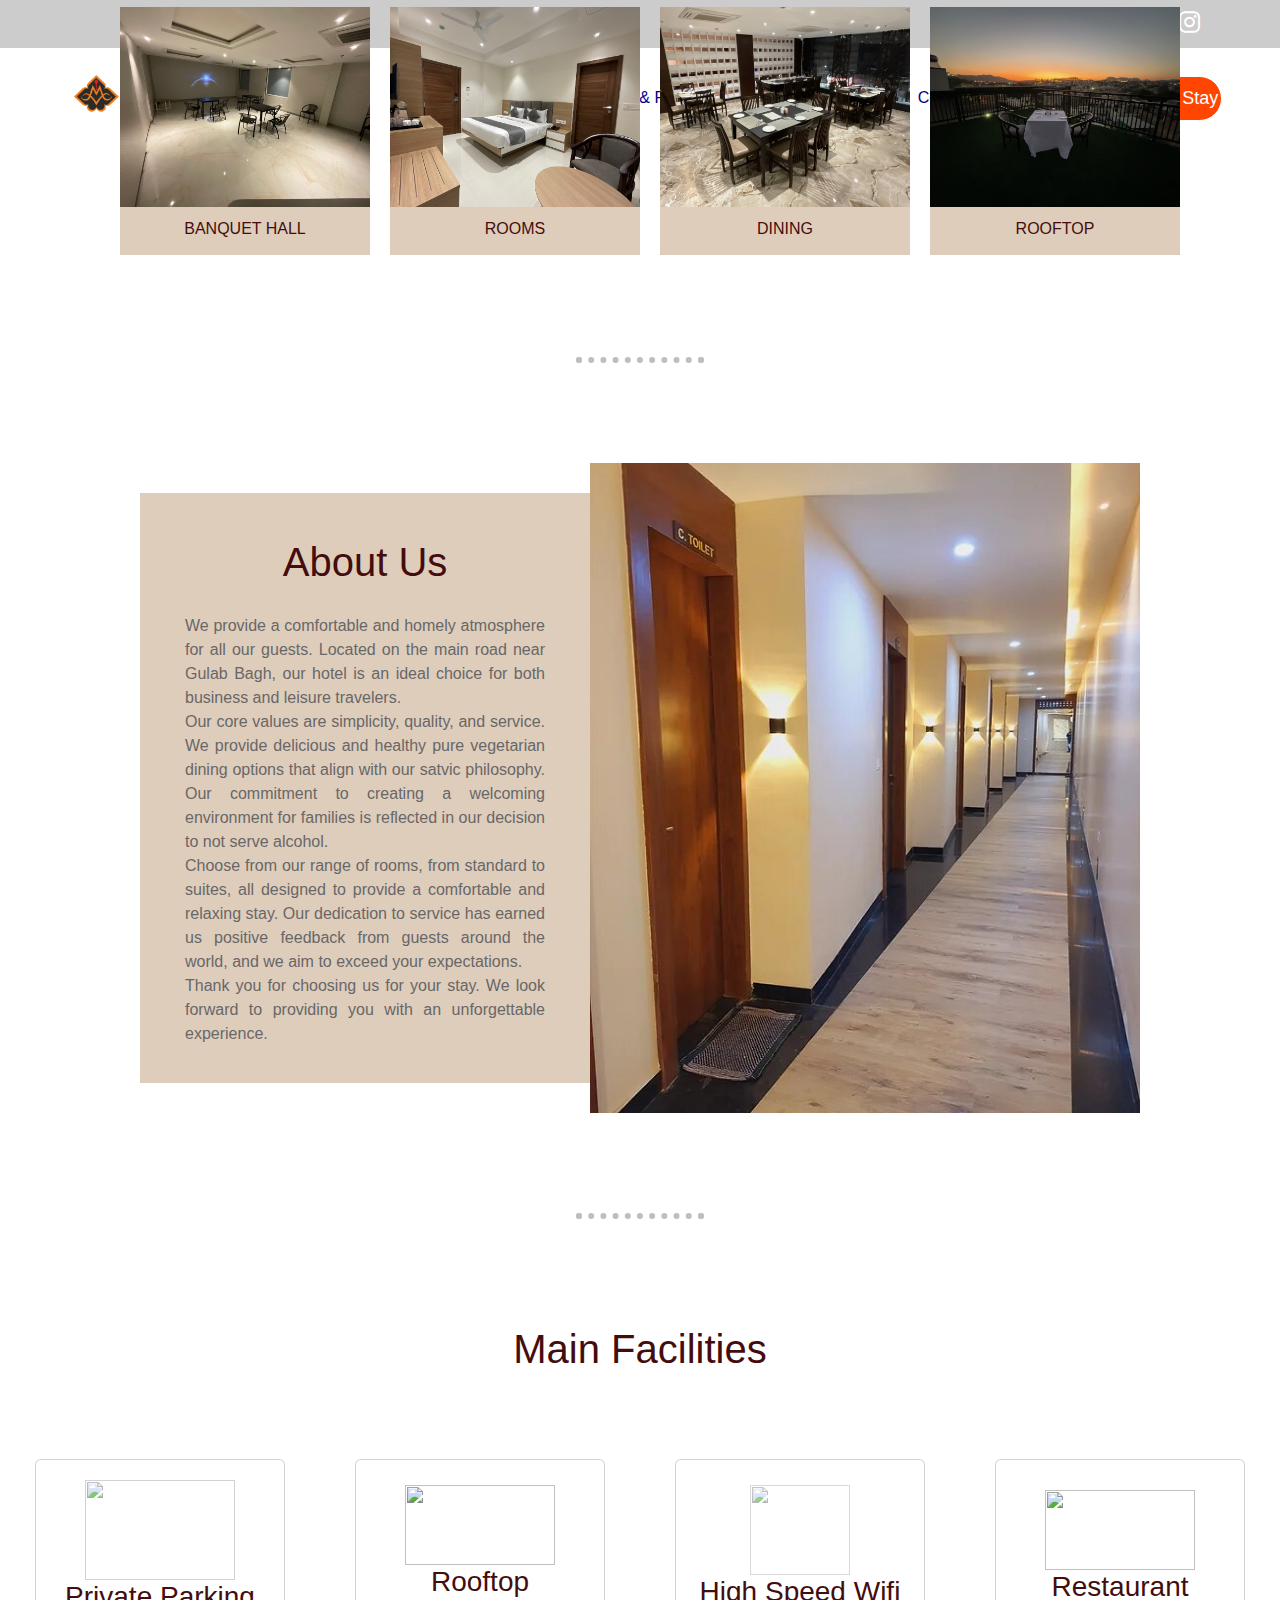
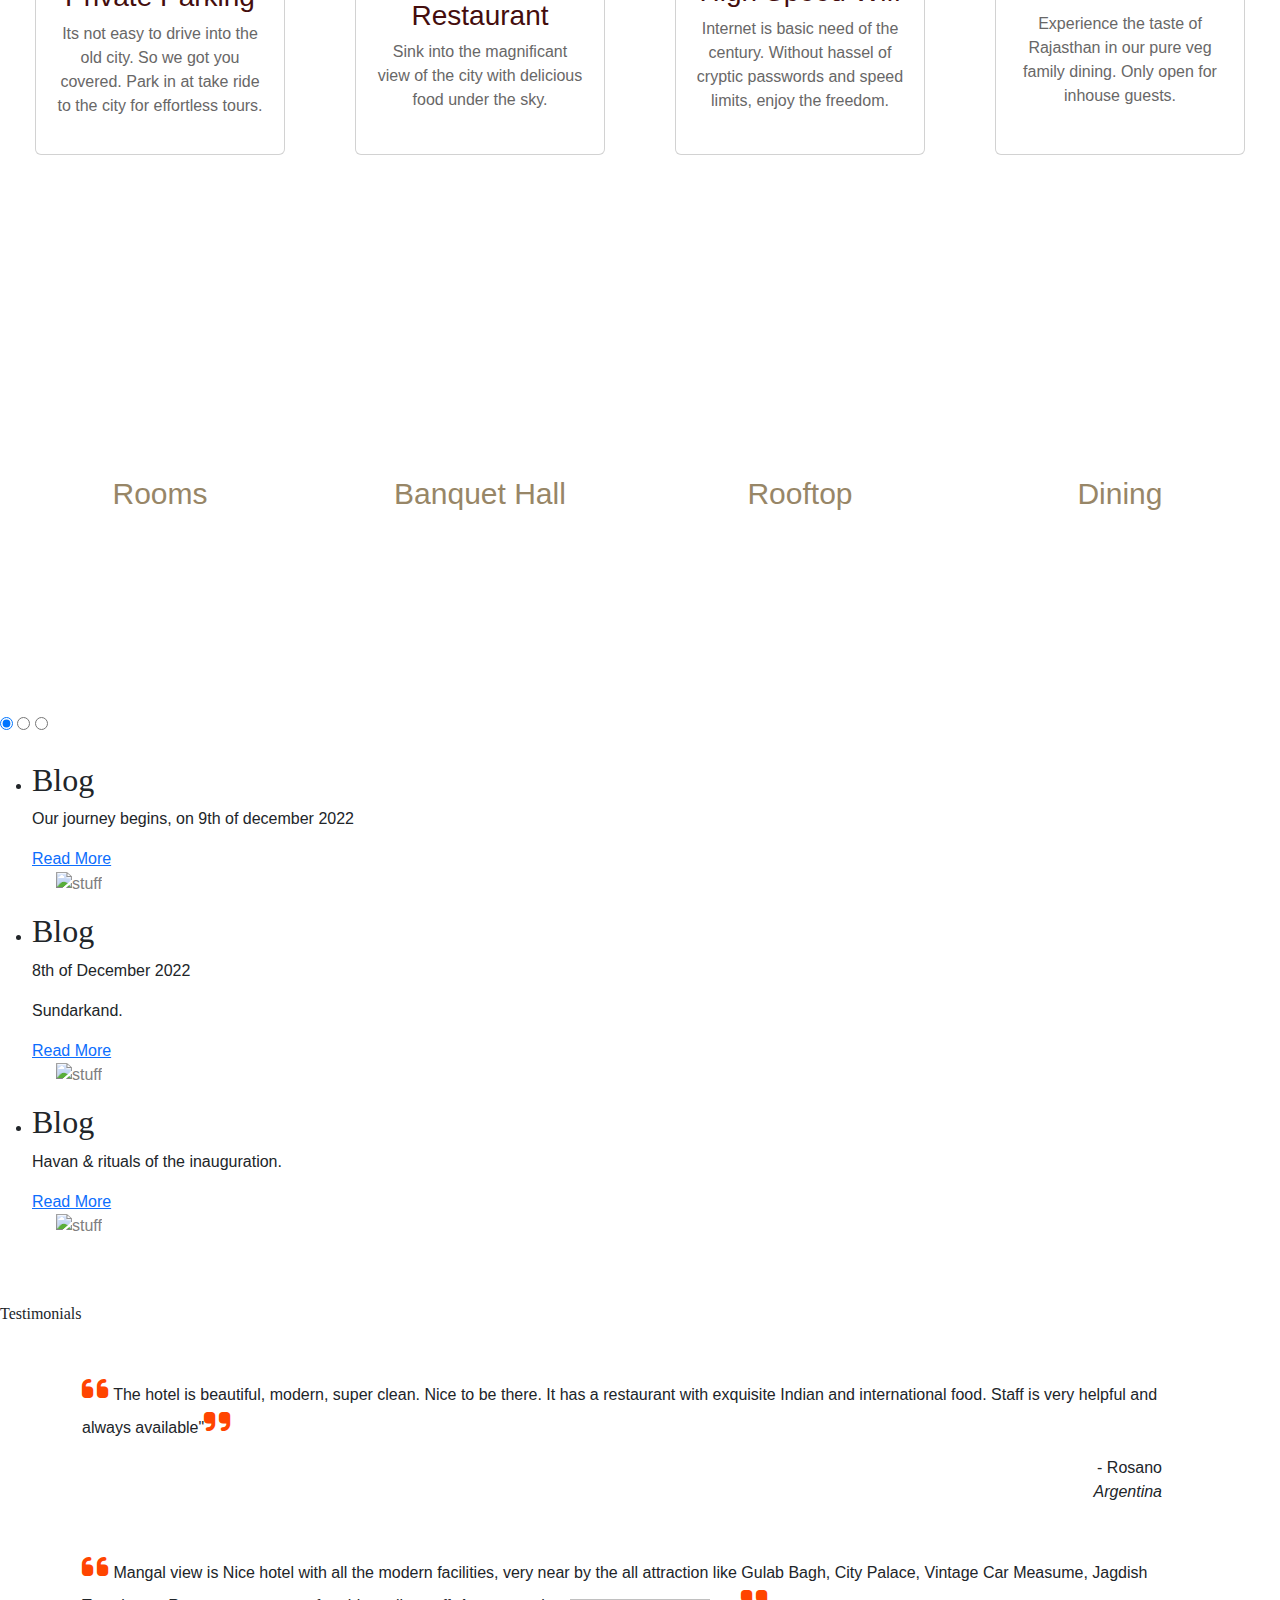
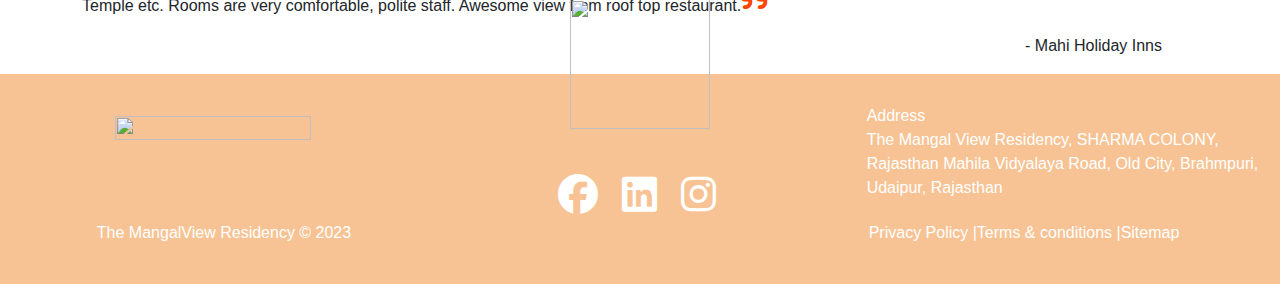
==== index.html @ 63bad325 "Update index.html" ====
<!DOCTYPE html>
<html lang="en">
<head>
    <meta charset="UTF-8">
    <meta http-equiv="X-UA-Compatible" content="IE=edge">
    <meta name="viewport" content="width=device-width, initial-scale=1.0">
    <title>Document</title>


 <!-- Favicons -->
  <link href="assets/img/favicon.png" rel="icon">
  <link href="assets/img/apple-touch-icon.png" rel="apple-touch-icon">

  <!-- Google Fonts -->
  <link href="https://fonts.googleapis.com/css?family=Poppins:300,300i,400,400i,600,600i,700,700i|Satisfy|Comic+Neue:300,300i,400,400i,700,700i" rel="stylesheet">

    <!-- jquery cdn link -->
    <script src="https://ajax.googleapis.com/ajax/libs/jquery/3.6.3/jquery.min.js"></script>
    <!-- css links -->
    <link rel="stylesheet" href="static/css/style.css">
    
    <!-- icons cdn link -->
    <link rel="stylesheet" href="https://cdnjs.cloudflare.com/ajax/libs/font-awesome/6.3.0/css/all.min.css">
    <!-- javascript link -->
    <script src="./JavaScript/Manglaview.js"></script>
    <!-- Script for button click -->
    <script>
        function redirectToUrl() {
          window.location.href = "https://book.themangalview.com/booking/book-rooms-themangalviewresidency";
        }
    </script>
    <!-- bootstrap cdn link -->
    <link rel="stylesheet" href="https://cdn.jsdelivr.net/npm/bootstrap@5.3.0-alpha1/dist/css/bootstrap.min.css">
    <link rel="stylesheet" href="https://cdn.jsdelivr.net/npm/bootstrap@5.3.0-alpha1/dist/js/bootstrap.bundle.min.js">

</head>
<body>
<div class="hero">
  <div class="videocontainer">
     <video autoplay loop muted>
         <source src="timelaps video fast version-compressed.mp4" class="back-video" type="video/mp4"/>
     </video>
  </div>

  <nav class="first-nav">
    <ul>
       <li class="social-icons">
        
        <a href="#"><i class="fab fa-facebook"></i></a>
        <a href="#"><i class="fab fa-linkedin"></i></a>
        <a href="#"><i class="fab fa-twitter"></i></a>
        <a href="#"><i class="fab fa-instagram"></i></a>
      </li>
    </ul>
  </nav>
<!-- main navigation bar start  -->

<nav class="Main_navbar">
  <div class="logo">
    <a href="#"><img src="static/images/logo image(1).png" alt="Logo"></a>
  </div>

  <div class="pages">
  <ul class="navigation">
    <li><a href="#">Home</a></li>
    <li><a href="templates/ourstory.html">Our Story</a></li>
    <li><a href="templates/facilities1.html">Rooms & Facilities </a></li>
    <li><a href="templates/restaurant.html">Dining</a></li>
    <li><a href="templates/events1.html">Gallery</a></li>
    <li><a href="templates/contact1.html">Contact Us</a></li>
    <li class="last-butn"><a href="#"><button class="book-butn1" onclick="redirectToUrl()">Book Your Stay</button></a></li>
  </ul>
  </div>
</nav>
</div>
<!-- hero section close -->
    
<!-- cards section start -->
    <div class="main_div">
<!-- cards section start -->
<div class="card_section_on_video">
  <!-- first card -->
  <div class="all_cards_video">
    <div class="card_image_div"> 
      <img src="static/images/banquet-01-min (1).jpeg" alt="">
    </div>
    <div class="card_text_div"> <p>BANQUET HALL</p> </div>
</div>
  <!-- first card -->
  <div class="all_cards_video">
    <div class="card_image_div"> 
      <img src="static/images/DELUXE ROOM TCM-01-min (1).jpeg" alt="">
    </div>
    <div class="card_text_div"><p>ROOMS</p> </div>
</div>
  <!-- first card -->
  <div class="all_cards_video">
    <div class="card_image_div"> 
      <img src="static/images/RESTAURANT 05-min (1).jpeg" alt="">
    </div>
    <div class="card_text_div"> <p>DINING</p> </div>
</div>
  <!-- first card -->
  <div class="all_cards_video">
    <div class="card_image_div"> 
      <img src="static/images/Roof_top_night-001-min.jpeg" alt="">
    </div>
    <div class="card_text_div"> <p>ROOFTOP</p> </div>
</div>

</div>
<!-- card section ends -->
<hr class="main_line">
        
        
<!-- about us section start -->
<div class="about-section">
  <!-- <div class="row">
    <p2>....</p2>
  </div> -->
 
  <div class="leftdiv">
    <h1 class="about-us">About Us</h1>
       <p>
        We provide a comfortable and homely atmosphere for all our guests. Located on the main road near Gulab Bagh, our hotel is an ideal choice for both business and leisure travelers.<br>Our core values are simplicity, quality, and service. We provide delicious and healthy pure vegetarian dining options that align with our satvic philosophy. Our commitment to creating a welcoming environment for families is reflected in our decision to not serve alcohol. <br>

        Choose from our range of rooms, from standard to suites, all designed to provide a comfortable and relaxing stay. Our dedication to service has earned us positive feedback from guests around the world, and we aim to exceed your expectations.

        <br> Thank you for choosing us for your stay. We look forward to providing you with an unforgettable experience.
       </p>
  </div>
  <!-- right div -->
      <div class="rightdiv">
          <img src="static/images/about_image.jpg" alt="">
      </div>
   </div>
<!-- about us section end -->

<!-- Facilities heading  start -->
  <div class="mysecion02">
    <hr class="facilities_hrline">
 <p class="myfiest">Main Facilities </p>
  
<!-- facilities top text card section -->
<div class="facility_text_section">
    <div class="card">
    <img src="static/images/car parking.png" alt=""id="imficon01">
    <h3 class="title">Private Parking</h3>
    <p class="description">Its not easy to drive into the old city. So we got you covered. 
                           Park in at take ride to the city for effortless tours.</p>
   </div> 
  <!--  -->
    <div class="card">
    <img src="static/images/coctail glass.png" alt="" id="imficon02">
    <h3 class="title">Rooftop Restaurant</h3>
    <p class="description">Sink into the magnificant view of the city with delicious food under the sky.</p>
  </div> 
  <!--  -->
    <div class="card">
    <img src="static/images/mobilewifi-mangalview.webp" alt=""id="imficon03"> 
    <h3 class="title">High Speed Wifi   </h3>
    <p class="description">Internet is basic need of the century. Without hassel 
                           of cryptic passwords and speed limits, enjoy the freedom.</p>
  </div>
  <!--  -->
    <div class="card">
    <img src="static/images/coctail glass.png" alt="" id="imficon02">
    <h3 class="title">Restaurant</h3>
    <p class="description">Experience the taste of Rajasthan in our pure veg family dining. 
                           Only open for inhouse guests.</p>
  </div> 
  <!--  -->
  </div>


  <!-- facilities images card start  -->
  <div class="cards-section02">
   <div class="pics-div">
    <img src="static/images/Rooms images/DELUXE ROOM TCM-01.jpeg" alt="" class="pic">
    <img src="static/images/Rooms images/DELUXE ROOM 00-02.jpeg" alt="" class="pic">
    <img src="static/images/Rooms images/DELUXE ROOM 003.jpeg" alt="" class="pic">
    <img src="static/images/Rooms images/DELUXE ROOM FULL-004.jpeg" alt="" class="pic">
    <img src="static/images/Rooms images/VIEW FROM DELUXE ROOM-05.jpeg" alt="" class="pic">
    <div class="textdiv">
      <p>Rooms</p>
    </div>
    </div> 
  
 
  <!--  -->
  <div class="pics-div">
    <img src="static/images/Banquet hall/banquet-01.jpeg" alt="" class="pic">
    <img src="static/images/Banquet hall/banquet-02.jpeg" alt="" class="pic">
    <img src="static/images/Banquet hall/banquet-03.jpeg" alt="" class="pic">
    <img src="static/images/Banquet hall/banquet-04.jpeg" alt="" class="pic">
    <img src="static/images/Banquet hall/banquet-05.jpeg" alt="" class="pic">
   <div class="textdiv">
      <p>Banquet Hall</p>
    </div>
  </div> 

   <div class="pics-div">
    <img src="static/images/Rooftop images/Roof_top_night-001.jpeg" alt="" class="pic">
    <img src="static/images/Rooftop images/IMG-0767-002.jpg" alt="" class="pic">
    <img src="static/images/Rooftop images/ROOF TOP RESTAURANT -003.jpeg" alt="" class="pic">
    <img src="static/images/Rooftop images/view from Roof Top-004.jpeg" alt="" class="pic">
    <img src="static/images/Rooftop images/IMG_1805-005.jpeg" alt="" class="pic">
   <div class="textdiv">
      <p>Rooftop</p>
    </div>
  </div> 

  <div class="pics-div">
    <img src="static/images/Dining/RESTAURANT 004.jpeg" alt="" class="pic">
    <img src="static/images/Dining/IMG_9873-002.JPG" alt="" class="pic">
    <img src="static/images/Dining/IN HOUSE DINING-003.jpeg" alt="" class="pic">
    <img src="static/images/Dining/RESTAURANT 05.jpeg" alt="" class="pic">
    <img src="static/images/Dining/IMG_9869-001.JPG" alt="" class="pic">
   <div class="textdiv">
      <p>Dining</p>
    </div>
  </div> 

</div>
  </div>
<!-- card section end -->
  </div>
    
    
<!-- testimonial section starts -->
    <div class="testimonial_slider_section_row ">
  <div class="leftdiv_testimonial_section">
     
     <div class="slider">
<input type="radio" name="toggle" id="btn-1" checked>
<input type="radio" name="toggle" id="btn-2">
<input type="radio" name="toggle" id="btn-3">

<div class="slider-controls">
<label for="btn-1"></label>
<label for="btn-2"></label>
<label for="btn-3"></label>
</div>

<ul class="slides">
<li class="slide">
<div class="slide-content">
  <h2 class="slide-title" style="font-family: Dancing Script;">Blog</h2>
  <p class="slide-text">Our journey begins, on 9th of december 2022</p>
  <a href="#" class="slide-link">Read More</a>
</div>
<p class="slide-image  mx-4">
  <img class="" src="static/images/inogration-1.JPG" alt="stuff" width="320" height="240">
</p>
</li>
<li class="slide">
<div class="slide-content">
  <h2 class="slide-title" style="font-family: Dancing Script;">Blog</h2>
  <p class="slide-text">8th of December 2022</p> <p class="blog_title"> Sundarkand.</p>
  <a href="#" class="slide-link">Read More</a>
</div>
<p class="slide-image mx-4">
  <img src="static/images/inogration-2.JPG" alt="stuff" width="320" height="240">
</p>
</li>
<li class="slide">
<div class="slide-content">
  <h2 class="slide-title" style="font-family: Dancing Script;">Blog</h2>
  <p class="slide-text">Havan & rituals of the inauguration.</p>
  <a href="#" class="slide-link">Read More</a>
</div>
<p class="slide-image mx-4">
  <img src="static/images/inogration-3.JPG" alt="stuff" width="320" height="240">
</p>
</li>
</ul>
</div> 
</div>
      
<!-- this is the right section -->

  

  <div class="rightdiv_tes_sec overflow-auto ">
      <div class="testimonials mt-5" style="font-family: Dancing Script;">
          Testimonials
      </div>
        <!-- Review 1 -->
    <!-- <img class="rounded-circle mx-auto d-block mt-5"  src="static/images/birthday.JPG"  alt="" style="width:100px"> -->
     <div class="paragraph ">
    <p class="container  mt-5  " ><i class="fa fa-quote-left" style="font-size:30px;color:orangered"></i>
      The hotel is beautiful, modern, super clean. Nice to be there. It has a restaurant with exquisite Indian and international food. Staff is very helpful and always available"<i class="fa fa-quote-right" style="font-size:30px;color:orangered"></i>
      <div class="text-end container mt-1 px-5">
        <p >- Rosano
        <br> <i>Argentina</i></p>
      </div>
     
  </div>
    <!--Review 2  -->
  <div class="paragraph ">
    <p class="container  mt-5  " ><i class="fa fa-quote-left" style="font-size:30px;color:orangered"></i>
      Mangal view is Nice hotel with all the modern facilities, very near by the all attraction like Gulab Bagh, City Palace, Vintage Car Measume, Jagdish Temple etc. Rooms are very comfortable, polite staff. Awesome view from roof top restaurant.<i class="fa fa-quote-right" style="font-size:30px;color:orangered"></i>
      <div class="text-end container mt-1 px-5">
        <p >- Mahi Holiday Inns</p>
      </div>
     
  </div>

  
    
  </div>
  </div>
     
<!-- testimonial section ends -->

<!-- =====footer section start======== -->
<div class="footer_section">
   <div class="firstrow_footer">
   <div class="logo-sec-footer">
    <img src="static/images/mangalViewLogo-transparent.png" alt="">
  </div>
<!--  -->
<div class="footer_center_div1">
  <div class="center_logo_div1"> 
    <img src="static/images/logo-crop-image.png" alt="">
  </div>

  <div class="footer_icons_div1">
    <ul class="footer_icon_ul1">
      <li class="footer_icon_list1">  
       <a href="#"><i class="fab fa-facebook" id="footer_icons"></i></a>
       <a href="#"><i class="fab fa-linkedin"id="footer_icons"></i></a>
       <a href="#"><i class="fab fa-instagram"id="footer_icons"></i></a>
     </li>
   </ul>
</div>
</div>

  <div class="blog_sec">
   <p1>Address </p1> 
   <p> The Mangal View Residency, SHARMA COLONY, Rajasthan Mahila Vidyalaya Road, Old City,
      Brahmpuri, Udaipur, Rajasthan</p>
  </div>
</div>
<!-- second row start -->
<div class="secondrow_footer">
  <div class="copyright_div">
    <p>The MangalView Residency © 2023 </p>
  </div>
  <div class="right_side_div">
   <p>Privacy Policy |</p>
   <p>Terms & conditions |</p>
   <p>Sitemap</p>   
</div>
</div>
</div> 

</body>
</html>
---- static/css/style.css ----
*{
	margin:0;
	padding:0;
	box-sizing: border-box;
}
.first-nav {
    opacity: 1;
    display: flex;
    justify-content: end;
    background-color: rgba(0, 0, 0, 0.2);
    padding: 10px;
    position: absolute;
    width: 100%;
    top: 0;
   
  }
  
  nav ul {
    list-style: none;
    margin: 0;
    padding: 0;
    right: 0;
    top: 0;
  }
  

  nav ul li:last-child {
    margin-right: 0;
    margin-right: 70px;
    top: 0;
  }
  
  nav ul li a {
    color: #fff;
    text-decoration: none;
    font-weight: bold;
    font-size: 18px;
  }
  
  .social-icons {
    display: flex;
    
  }
  
  .social-icons a {
    margin-left: 20px;
  }
  
  .social-icons a i {
    color: #fff;
    font-size: 24px;
  }

  @media only screen and (max-width: 700px) {
  
    .first-nav {
      opacity: 1;
      display: flex;
      justify-content: end;
      width: 100%;
    }
    .social-icons {
      display: flex;
      justify-content: end;
      width: 100%;
      
    }
  }


  /* main navigation bar start */
  
  .Main_navbar {
    position: absolute;
    width: 100%;
    top: 48px;
    height: 100px;
    display: flex;
    justify-content: space-between;
    justify-content: center;
    align-items: center;
    padding: 10px;
    background-color:white;
  }
  .logo{   
    display: flex;
    justify-content: center;
    left: 0;
     top: 0;
     height: 100px;
    width: 30%;
    align-items: center;


  }
  
  .logo a img {
    text-align: center;
    vertical-align: center;

    width: 250px;
    height: 55px;
  }
  .pages{
    width: 70%;
    text-align: center;
  }
  
  .navigation {
    list-style: none;
    margin: 0;
    padding: 0;
   align-items: center;
    display: flex;
    justify-content: start;
  }
  
  .navigation li {
    margin-right: 20px;
  }
  
  .navigation li:last-child {
    margin-right: 0;
  }
  
  .navigation li a {
    color:darkblue;
    text-decoration: none;
    font-size: 16px;
    font-weight: 500;
    padding-left: 15px;
    font-family: 'Segoe UI', Tahoma, Geneva, Verdana, sans-serif;
  }
  .last-butn{
    padding-left: 60px;
  }
  .navigation li a:hover {
  color: orangered;
  }
  .book-butn1{
    background-color: orangered;
    color: white;
    width: 130px;
    height: 45px;
    font-size: 18px;
    border: solid white 1px;
    border-radius: 25px;
  }

  @media only screen and (max-width: 700px) {
    .Main_navbar {
      width: 100%;
      top: 48px;
      height: auto;
      display: block;
      align-items: center;
  
      background-color: rgba(231, 228, 228, 0.2);
     
    }
    .pages{
      width: 100%;
      
      text-align: center;
      display: block;
    }
     
  .navigation {
    list-style: none;
    margin-top: -100px;
   align-items: center;
    display: block;
    justify-content: center;
     }
  .logo{   
    display: block;
    justify-content: start;
    height: 100px;
    width: 20%;
  }
   
  .logo a img {
    width: 150px;
    height: 35px;
  }

  }

/* main video section div start */
.videocontainer{
  width: 100%;
  height: 100%;
  top: 0;

}

  .back-video{
    z-index: -1;
    position: absolute;
    height: 100%;
    width: 100%;
    top: 0;
   
  }
  video{
    height: 100%;
    width: 100%;
  }
  
 

  @media(min-aspect-ratio: 16/9){
     .back-video{
      width: 100%;
      height: auto;
     }
  }
  @media(max-aspect-ratio: 16/9){
    .back-video{
     width: auto;
     height: 100%;
    }
  }
/* ------------------------------------------- */
  /* card section start */
 .card_section_on_video{
display: flex;
justify-content: center;
height: 250px;
width: 100%;
position: relative;
z-index: +2px;
margin-top: -150px;
/* background-color: #f5ce95; */

 }
 .all_cards_video{
  height: 250px;
  width: 250px;
  margin-left: 20px;
  /* background-color: rgb(158, 184, 108); */
  /* border: solid black 1px; */
 }
 .card_image_div{
  height: 200px;
  width: 100%;
  /* background-color: yellow; */
 }
 .card_image_div {
  /* padding: 50px; */
  /* background-color: green; */
  transition: transform .2s;
  width: 250px;
  height: 200px;
  margin: 0 auto;
}

.card_image_div:hover {
  -ms-transform: scale(1.5); /* IE 9 */
  -webkit-transform: scale(1.5); /* Safari 3-8 */
  transform: scale(1.5); 
}

 .card_text_div{
  height: 48px;
  width: 100%;
  box-sizing: border-box;
  /* background-color: rgb(247, 165, 118); */
  background-color: rgb(223, 205, 188);
 }
 .card_text_div p{
   text-align: center;
   padding: 10px;
   box-sizing: border-box;
   color: rgb(68, 13, 13);
 }
 .card_image_div img{
  width: 100%;
  height: 100%;
 }


 @media only screen and (max-width: 700px) {
      .card_section_on_video{
        display: flex;
        justify-content: center;
        height: auto;
        width: 100%;
        margin-top: -50px;
           
         }
         .all_cards_video{
          height: 80px;
          width: 80px;  
          margin-left: 5px;    
         }
         .card_image_div{
          height: 80px;
          width: 79px;
         }
         .card_image_div img{
         width: 100%;
         height: 100%;
        }
        
        .card_text_div{
          height: 35px;
          width: 79px;
          box-sizing: border-box;
          background-color: rgb(223, 205, 188);
          text-align: center;
         
         }
         .card_text_div p{
          padding: 2px;
          font-size: 11px;
        }
        .card_image_div {
          transition: transform .2s;
          width: 79px;
          height: 80px;
          margin: 0 auto;
        }
        
        .card_image_div:hover {
          -ms-transform: scale(1.2); /* IE 9 */
          -webkit-transform: scale(1.2); /* Safari 3-8 */
          transform: scale(1.2); 
        }
    
    
    }


  /* card section ends */
 
   .main_line{
    border: dotted black 6px;
    border-bottom: none;
    width: 10%;
    margin: 100px auto;
   }
 /* About us section start */

 .about-section{
  /* border: solid black 1px; */
  display: flex;
  justify-content: center;
  height: 650px;
  align-items: center;
  flex-wrap: wrap;
}




.leftdiv{
  height: 590px;
  width: 450px;
  /* background-color: rgb(210, 214, 218); */
  background-color: rgb(223, 205, 188);
  text-align: justify;
  z-index: +2;
  margin-left: 0px;
  padding: 45px;
  box-sizing: border-box;
}
.about-us{
  text-align: center;
  font-weight: 300;
  color: rgb(68, 13, 13);
}
.rightdiv{
  height: 650px;
  width: 550px;
  z-index: -1;
 
}
.leftdiv p{
  padding-top: 20px;
  box-sizing: border-box;
  color: rgb(104, 103, 103);
  font-weight: 200;

}
.rightdiv img{
  height: 100%;
  width: 100%;
  
}
@media only screen and (max-width: 700px) {
  .about-section{
    display: block;
    flex-direction: column;
    width: 100%;
    height: auto;
  }
  .leftdiv{
    height: auto;
    width: 100%;
    text-align: center;
  }
  .rightdiv{
    margin-top: 50px;
    box-sizing: border-box;
    height: auto;
    width: 100%;    
  }
}
/* -------------------------------------------- */
/* -------------------------------------------------------------- */
/* facilities text cards start */
.facilities_hrline{
  border: dotted black 6px;
  border-bottom: none;
  width: 10%;
  margin: 100px auto;
 }
.mysecion02{
  /* background-color: rgb(223, 205, 188); */
  min-height: 1100px;
}
.myfiest{
  text-align: center;
  font-size: 40px;
  font-weight: 200;
  color: rgb(68, 13, 13);
  /* background-color: yellow; */
}
.facility_text_section{
  color: gray;
  /* background-color: yellow; */
  margin-top: 80px;
  display: flex;
  justify-content: space-around;
  border: none;
  box-sizing: border-box;
}
.card {
  display: flex;
  flex-direction: column;
  align-items: center;
  justify-content: center;
  /* color: gray; */
 
  font-weight: 200;
  width: 250px;
  height: auto;
  border: none;
  border-radius: 10px;
  padding: 20px;
}
.card p{
  color: rgb(104, 103, 103);
}
.card h3{
  color: rgb(68, 13, 13);
  font-weight: 200;
}

#imficon01{
height: 100px;
opacity: 0.7;
}
img{
  width: 150px;
  height: 80px;
  color: gray;
}

  

#imficon03{

  width: 100px;
  height: 90px;
  opacity: 0.6;
  
}

.description {
  font-size: 1em;
  text-align: center;
}


@media only screen and (max-width: 700px) {
  .facility_text_section{
    display: block;    
    height: auto;

  }
  .card {
    display: block;
    margin-top: 100px;
    margin-left: auto;
    margin-right: auto;
    width: 80%;
  }

}
/*------------------------------------------------------------------------------  */
 /*facilities image card section start */

  .cards-section02{
    display: flex;
    justify-content: space-around;
    width: 100%;
    height: 450px;
    margin: auto;
    
  
  }
  .pics-div {
    width: 23%;
    height: 307px;
    text-align: center;
    margin: auto;
    position: relative;
    box-sizing: border-box;
     
  }
 .pics-div p{
    color: #978667;
  }
  .mysecion02{
    height: auto;
    width: 100%;
    margin-top: 0px;
    padding-top: 0px;
    box-sizing: border-box;
    text-align: center;
    /* background-color: rgb(226, 210, 180); */
    
  }
  .mysecion h2{
    padding-top: 0;
    margin-top: 0px;
  }
 
  
  @keyframes display {
    0% {
      transform: translateZ(200px);
      opacity: 0;
    }
    10% {
      transform: translateZ(0);
      opacity: 1;
    }
    20% {
      transform: translateZ(0);
      opacity: 1;
    }
    30% {
      transform: translateZ(-200px);
      opacity: 0;
    }
    100% {
      transform: translateZ(-200px);
      opacity: 0;
    }
  }
  .pics-div img {
    position: absolute;
    top: 0;
    right: 0;
    opacity: 0;
    animation: display 10s infinite;
    height: 225px;
    width: 100%;
  }
  
  img:nth-child(2) {
    animation-delay: 2s;
  }
  img:nth-child(3) {
    animation-delay: 4s;
  }
  img:nth-child(4) {
    animation-delay: 6s;
  }
  img:nth-child(5) {
    animation-delay: 8s;
  }
  .textdiv{
   width: 100%;
   height: 80px;
   background-color: white;
   margin-top: 225px;
   text-align: center;
   font-weight: 200;
   font-size: 30px;
   box-sizing: border-box;
   padding-top: 20px;
   position: relative;
  }

  @media only screen and (max-width: 700px) {

    .cards-section02{
       display: block;
      width: 90%;
      height: auto;
      margin: auto;    
    }
    .pics-div {
       width: 100%;
      height: 407px;
      text-align: center;
      border: solid white 1px;
      margin-top: 100px;
    }
    .pics-div img {
      height: 80%;
      width: 100%; 
    }
    .textdiv{
      width: 100%;
      height: 19%;
      margin-top: 325px;
      font-weight: 200;
      
     }
 }
 
/*--------------------------------------------------------------
  # Footer
  --------------------------------------------------------------*/

  .footer_section{
     height: 210px;
    width: 100%;
    background-color: rgb(247, 195, 148);

   }
   .firstrow_footer{
     display: flex;
    justify-content: space-around; 
    height: 70%;
    width: 100%;
    /* background-color: rgb(141, 77, 141); */
   }
   .logo-sec-footer{
    height: 150px;
    width: 400px;
    text-align: center;
    box-sizing: border-box;   
   }
   .logo-sec-footer img{
    height: 40%;
    width: 70%;
    margin-top: 42px;
   }

  
 /* ------ */
 .footer_center_div1{
  height: 150px;
  width: 400px;
}
.center_logo_div1{
  height: 100px;
  width: 400px;
  text-align: center;
}
 .center_logo_div1 img{
  height: 130px;
  width: 140px;
  margin-top: -75px;
 } 
.footer_icons_div1{
  height: 50px;
  width: 400px;
}
.footer_icon_ul1{
  height: 100%;
  width: 100%;
  list-style-type: none;

}
.footer_icon_list1{
  text-align: center;
  width: 330px;
  float: left;
   list-style-type: none;
   box-sizing: border-box;
}
 #footer_icons{
   font-size: 40px;
  align-items: center;
  color: white; 
  padding-inline: 10px;
  
 }

    .blog_sec{
       height: 150px;
      width: 400px;
      padding-top: 30px;
      box-sizing: border-box;
      color:white; 
    
   }
    .blog_sec p1{
       color: white; 
    }
    .addr{
       font-size: 20px; 
    }
  
    /* second row start */
    .secondrow_footer{
       display: flex;
      justify-content: space-between; 
      height: 50px;
      
    }
    .copyright_div{
      text-align: center;
      width: 35%;
      height: auto;
      color: white; 
    }
    .right_side_div{
       display: flex;
       justify-content: center;
      width: 40%;    
      box-sizing: border-box;
      height: auto;
      color: white; 
    }
  
  
    @media only screen and (max-width: 700px) {
    
      .footer_section{
        margin-top: -220px;
        height: auto;
        width: 100%; 
   
      }
      .firstrow_footer{
        display: block;
       height: auto;
       width: 100%; 
       margin-top: 400px;
      }
      .logo-sec-footer{
       height: 0px;
        width: 100%; 
        

       }
       
       .center_logo_div1{
         width: 100%;
        height: 100px;
        margin: auto;  
       }
       .center_logo_div1 img{
           height: 60%;
        width: 25%;
        margin-top: -40px; 
      
       }
       
       .footer_icon_ul1{
        margin-top: 0px;
        height: 50px;
        width: 100%;  
        box-sizing: border-box;
       }
       .footer_icon_list1{
        text-align: center;
        width: 90%;
    
      }
      
     
    
       #footer_icons{
        font-size: 40px;
       align-items: center;
       color: white; 
       padding-inline: 10px;
       box-sizing: border-box;
       
      }
    
    
        .blog_sec{
          margin-top: 0px;
           height: 190px;
          width: 100%;
          text-align: center;
          padding-top: 30px;
          box-sizing: border-box;  

       }
         
    /* second row start */
    .secondrow_footer{
       margin-top: 0px;
      display: block; 
    width: 100%;
    height: 300px;
    text-align: center;
     
   
   }
  
   .copyright_div{
    padding-left: 0px;
    width: 100%;
    height: 70px;
    
  }
  .right_side_div{
    text-align: center;
    width: 100%;    
    height: 70px;
  
  }  
    
    }

/* Anshu css Start */
*
{
    padding: 0%;
    margin: 0%;
    box-sizing: border-box;
    font-family: sans-serif;
 }
/* css for contact us */
.imgc
{
height: 30rem;

}
.contact
{    
    background-color: FEFBE9;
}

/*css for Facilities */
.images
{
    height: 100%;
    width: 100%;
}
.second_room_img3 
{
    height: 28rem;

}

@media only screen and (max-width: 600px) {
    .second_room_img3
{
    height: 23rem;

}
  }


.heading
{
    color: maroon;
}
.sub-heading
{
    color: #978667;
}
/*css for Events */
.mocktails
{
    height: 300px;
}

/* Anshu css end */
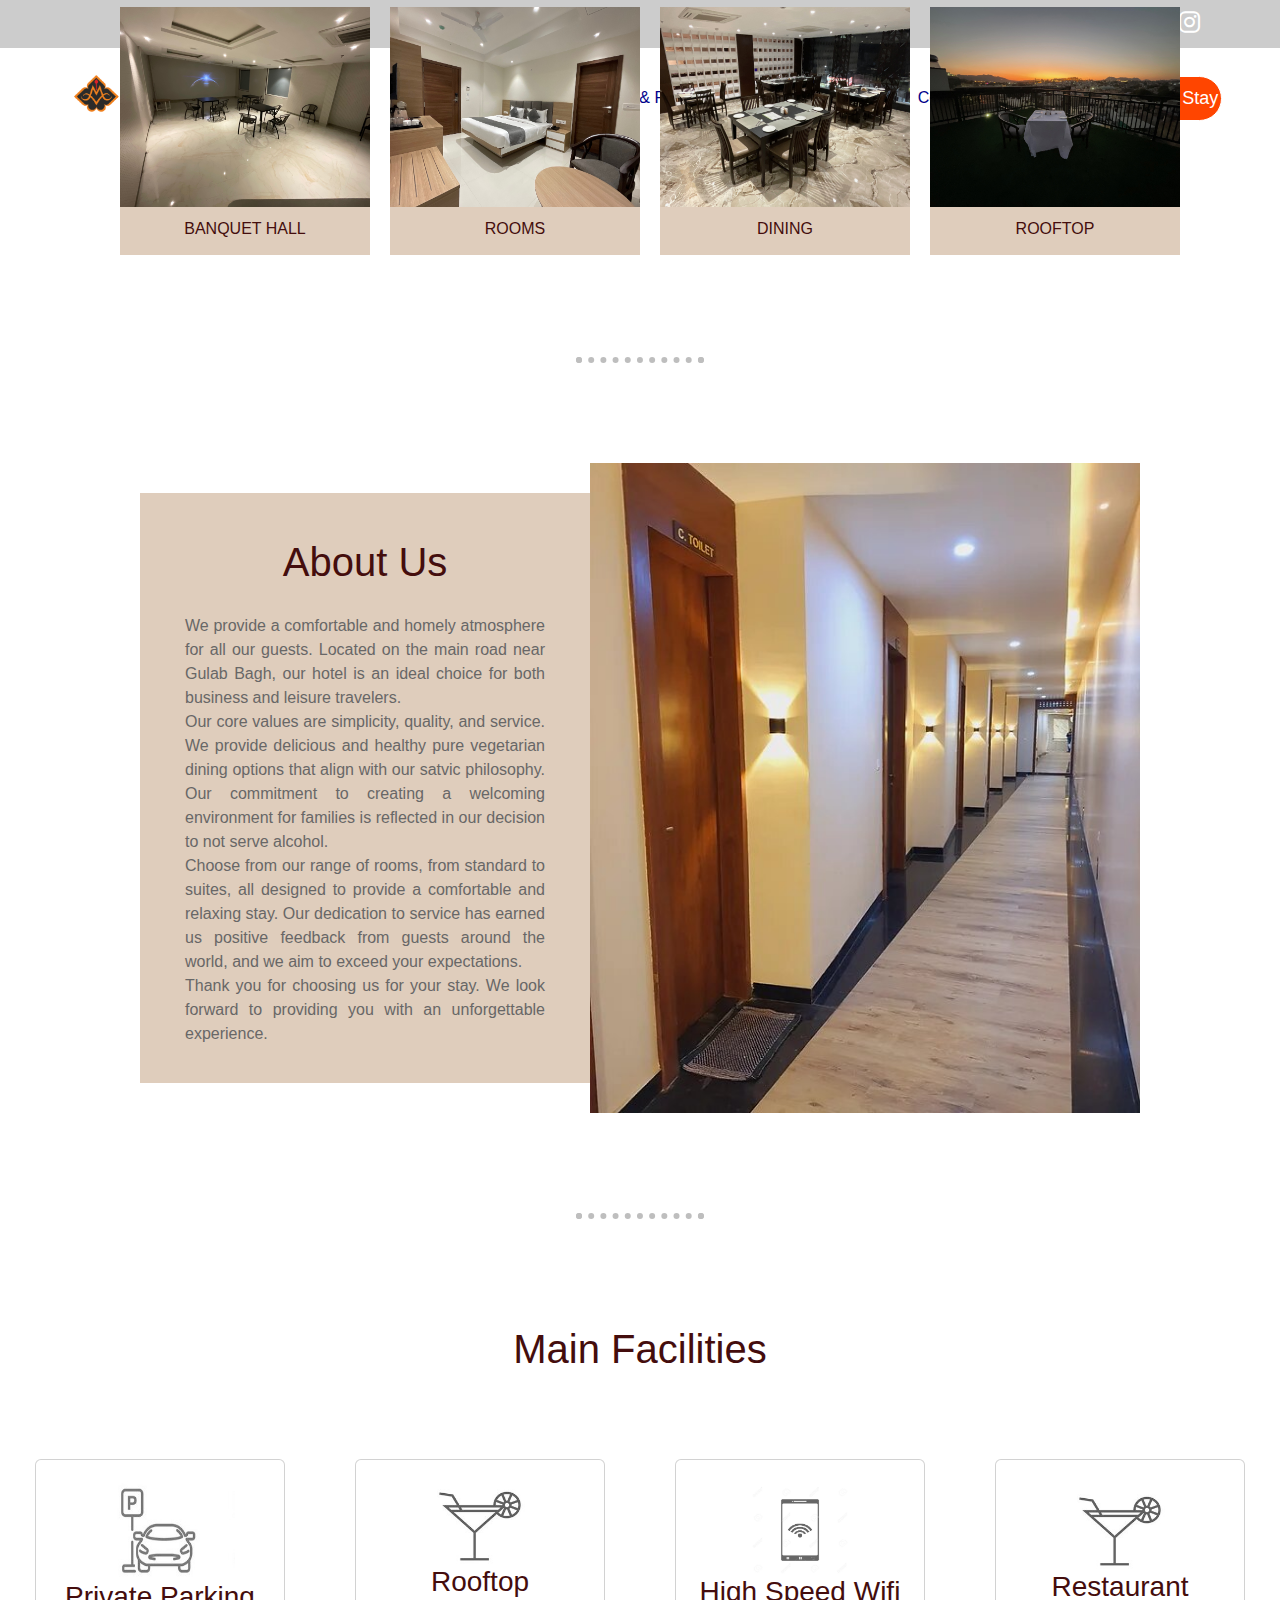
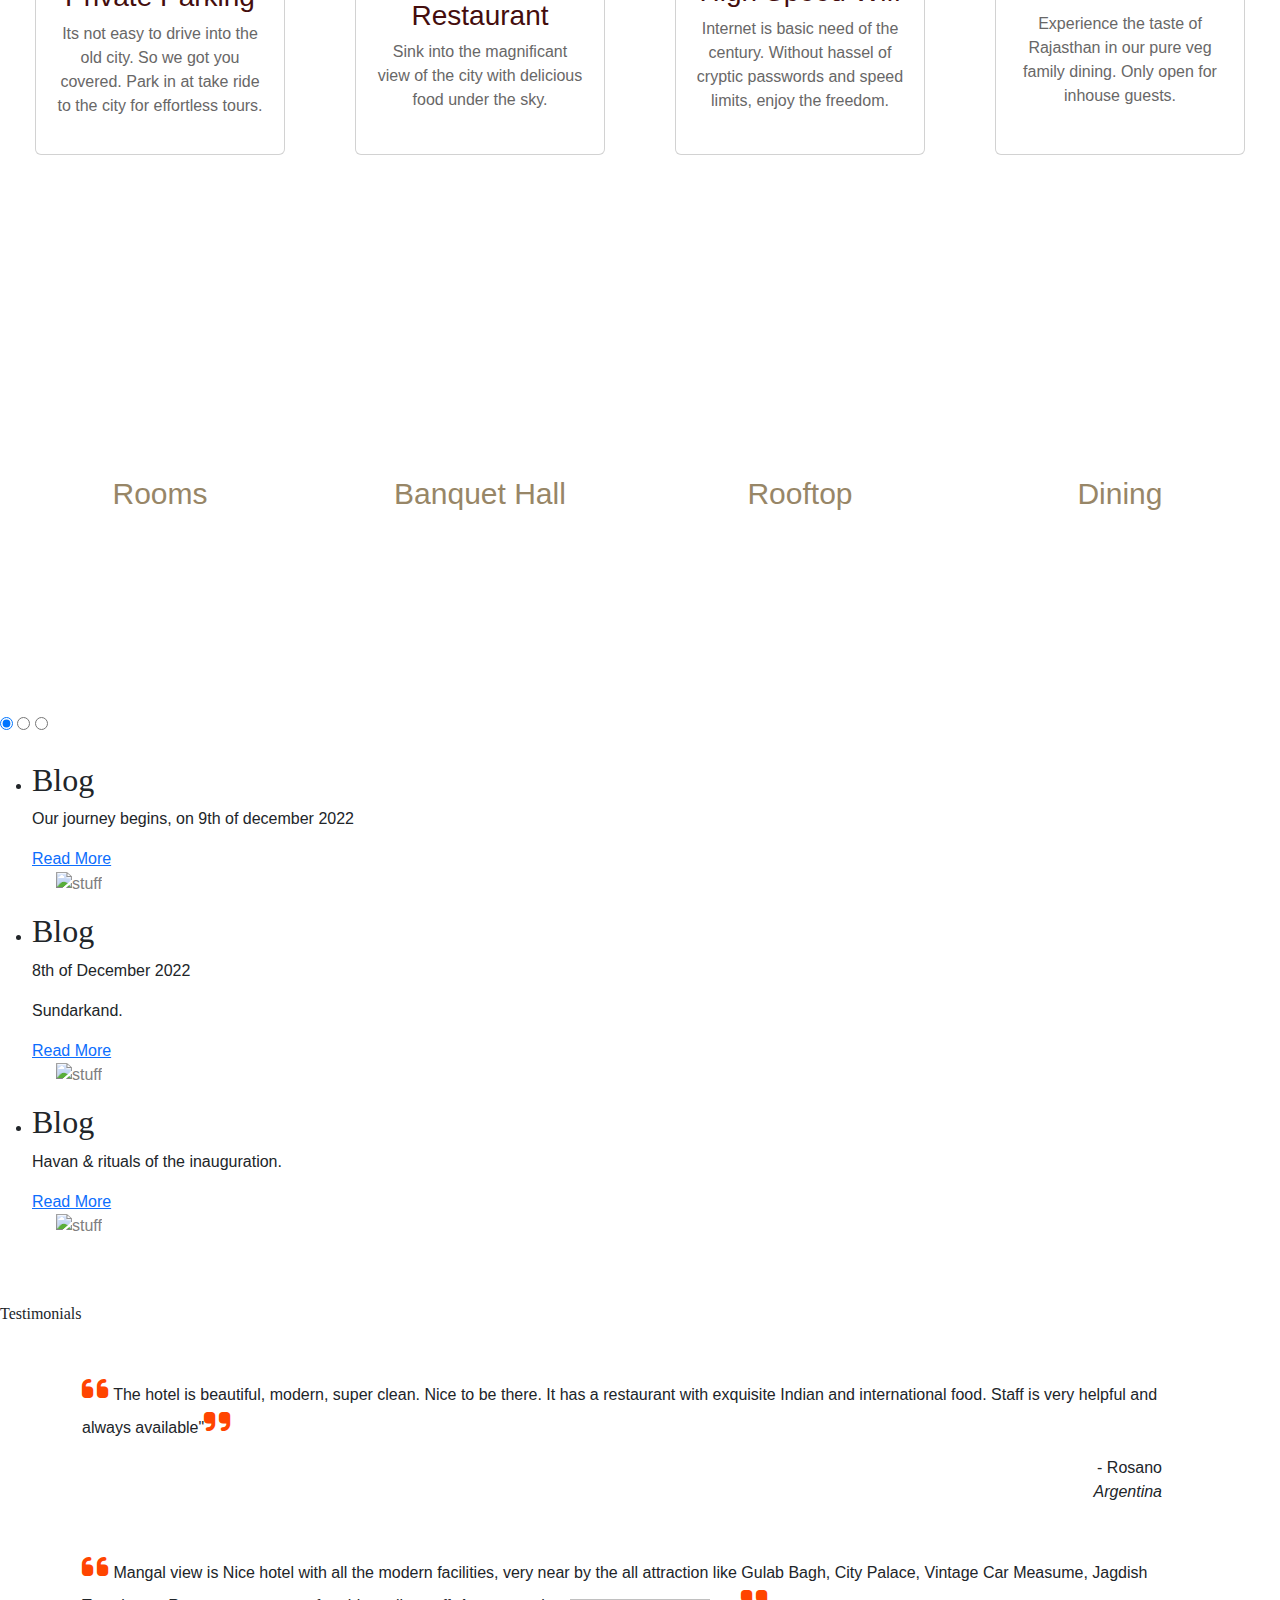
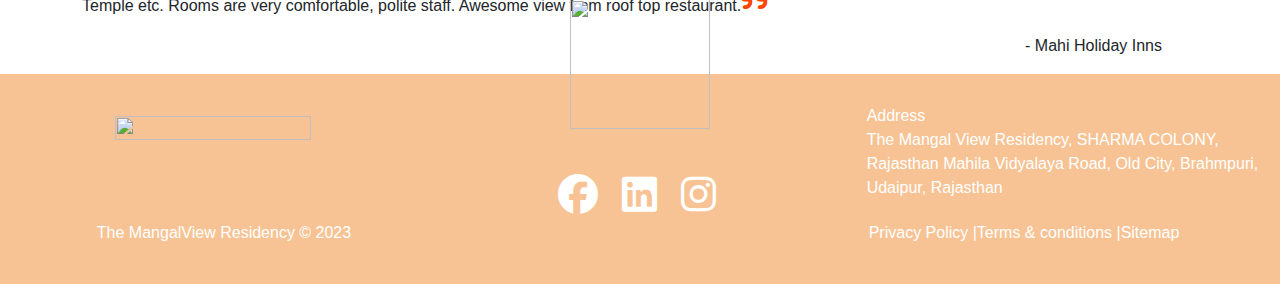
==== commit 37f5fa58: "Update index.html" ====
--- a/index.html
+++ b/index.html
@@ -144,27 +144,27 @@
 <!-- facilities top text card section -->
 <div class="facility_text_section">
     <div class="card">
-    <img src="static/images/car parking.png" alt=""id="imficon01">
+    <img src="static/images/car parking.jpg" alt=""id="imficon01">
     <h3 class="title">Private Parking</h3>
     <p class="description">Its not easy to drive into the old city. So we got you covered. 
                            Park in at take ride to the city for effortless tours.</p>
    </div> 
   <!--  -->
     <div class="card">
-    <img src="static/images/coctail glass.png" alt="" id="imficon02">
+    <img src="static/images/coctail glass.jpg" alt="" id="imficon02">
     <h3 class="title">Rooftop Restaurant</h3>
     <p class="description">Sink into the magnificant view of the city with delicious food under the sky.</p>
   </div> 
   <!--  -->
     <div class="card">
-    <img src="static/images/mobilewifi-mangalview.webp" alt=""id="imficon03"> 
+    <img src="static/images/mobilewifi-mangalview.jpg" alt=""id="imficon03"> 
     <h3 class="title">High Speed Wifi   </h3>
     <p class="description">Internet is basic need of the century. Without hassel 
                            of cryptic passwords and speed limits, enjoy the freedom.</p>
   </div>
   <!--  -->
     <div class="card">
-    <img src="static/images/coctail glass.png" alt="" id="imficon02">
+    <img src="static/images/coctail glass.jpg" alt="" id="imficon02">
     <h3 class="title">Restaurant</h3>
     <p class="description">Experience the taste of Rajasthan in our pure veg family dining. 
                            Only open for inhouse guests.</p>
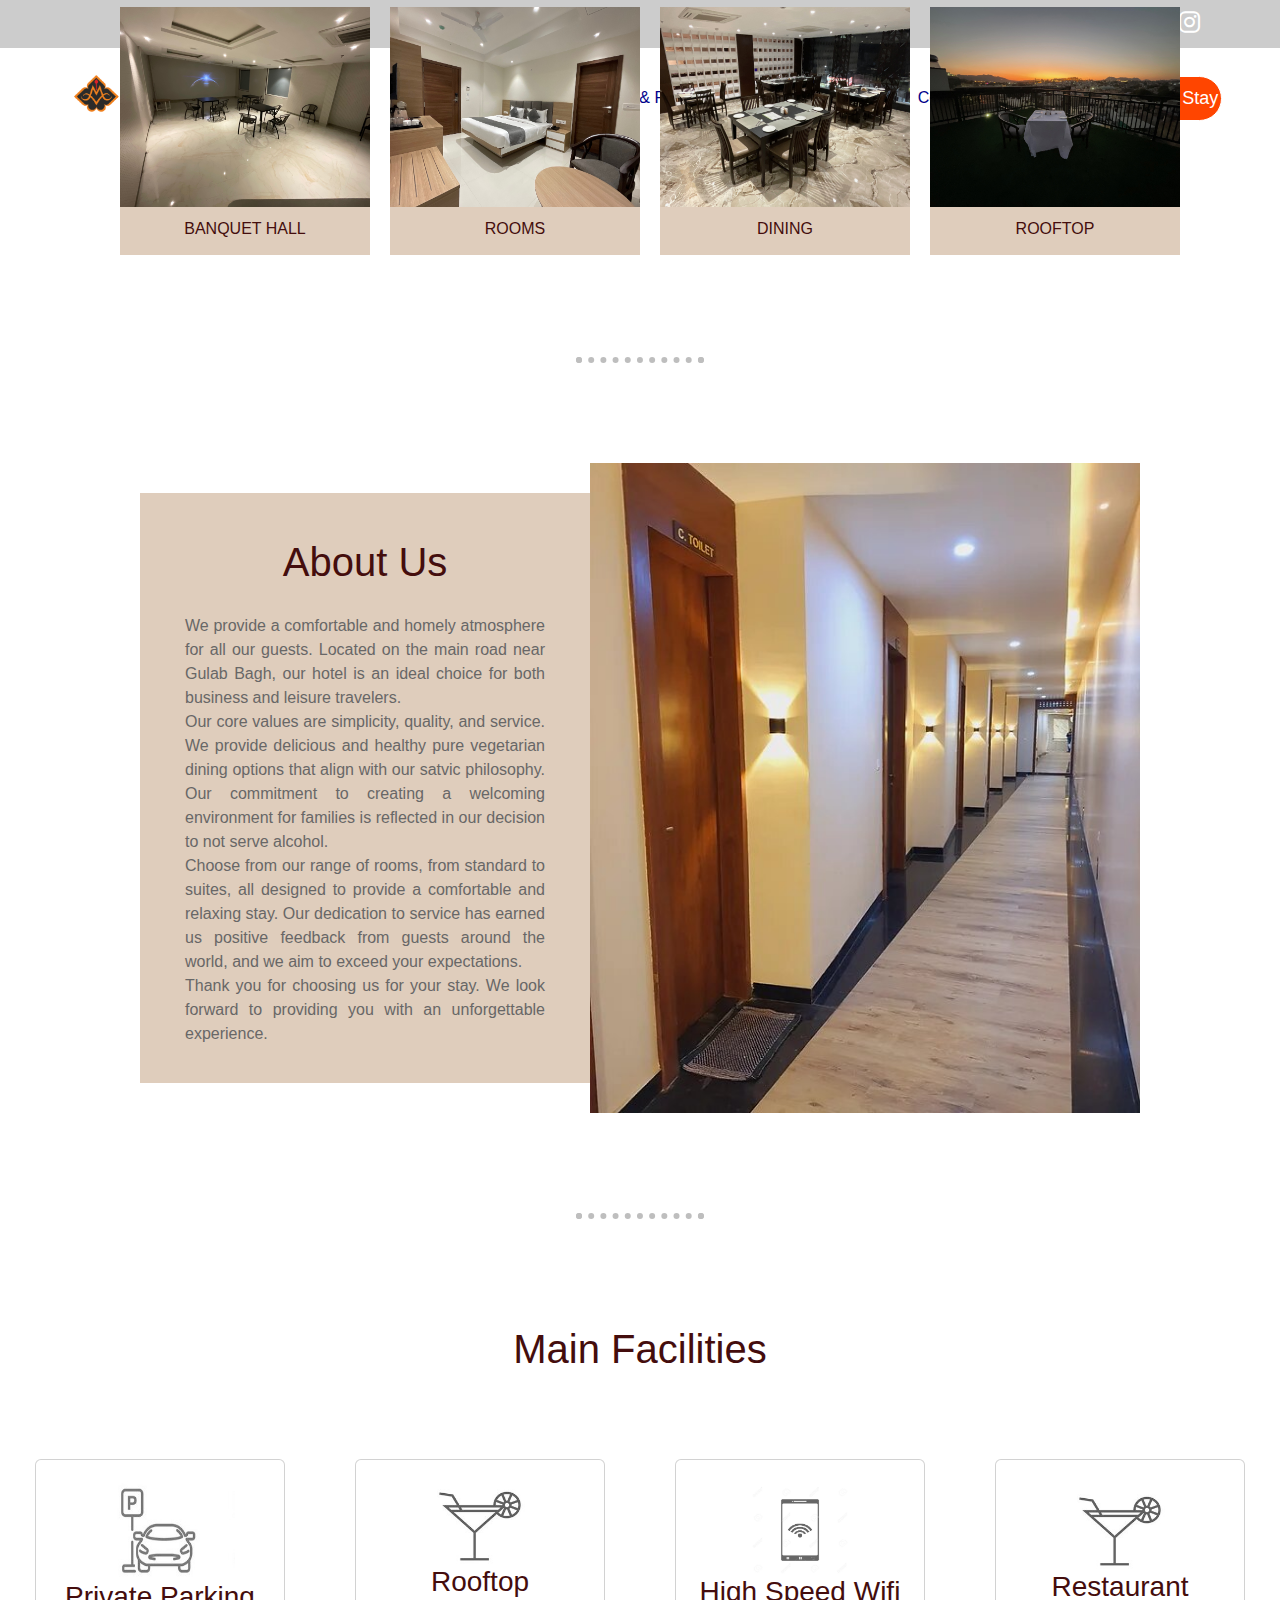
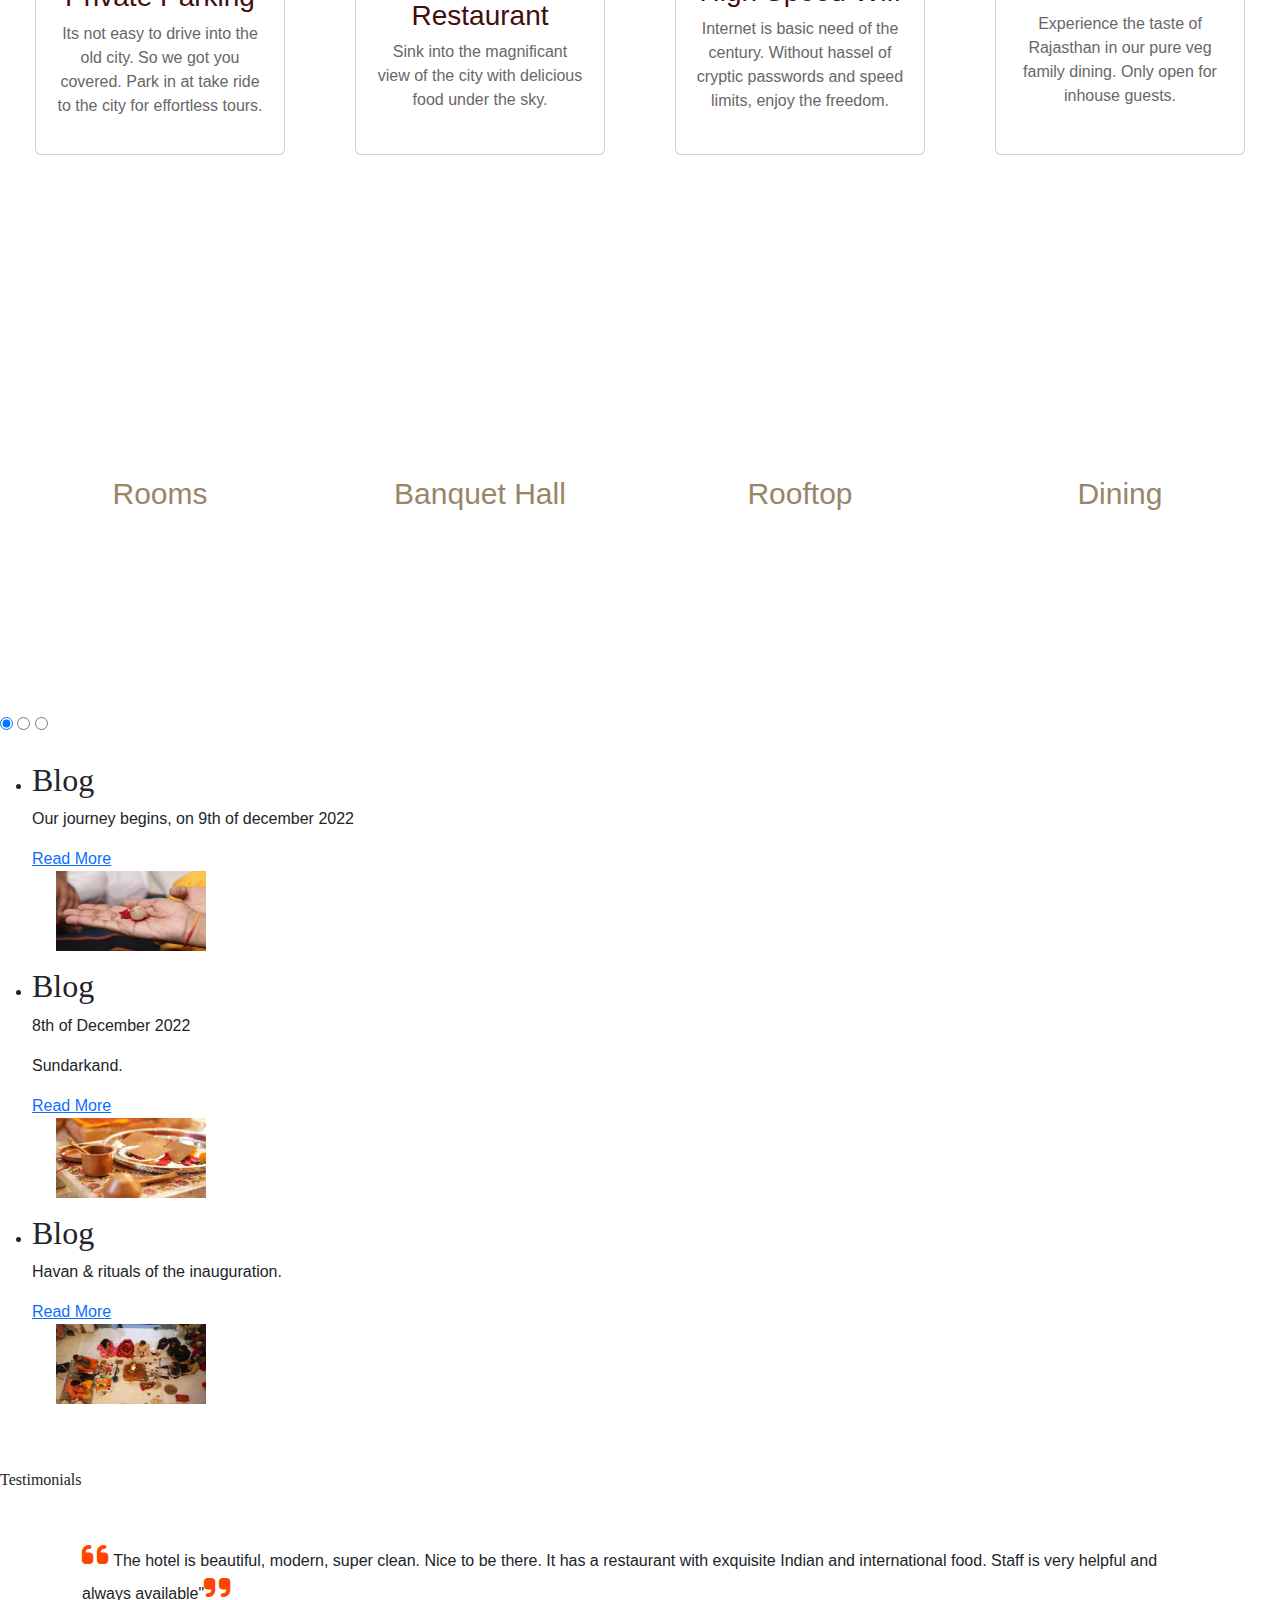
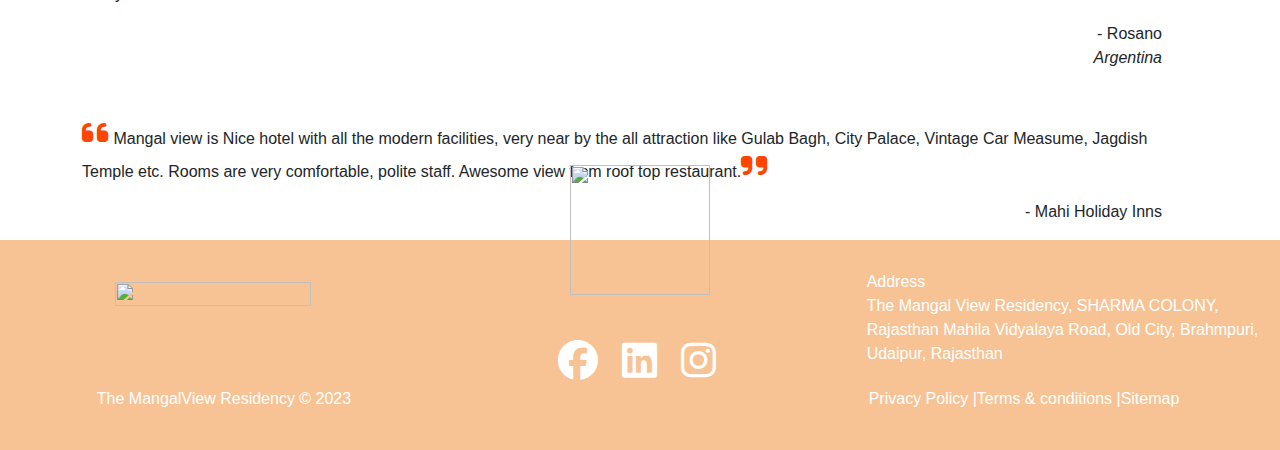
==== commit 1aefde65: "Update index.html" ====
--- a/index.html
+++ b/index.html
@@ -176,11 +176,11 @@
   <!-- facilities images card start  -->
   <div class="cards-section02">
    <div class="pics-div">
-    <img src="static/images/Rooms images/DELUXE ROOM TCM-01.jpeg" alt="" class="pic">
-    <img src="static/images/Rooms images/DELUXE ROOM 00-02.jpeg" alt="" class="pic">
-    <img src="static/images/Rooms images/DELUXE ROOM 003.jpeg" alt="" class="pic">
-    <img src="static/images/Rooms images/DELUXE ROOM FULL-004.jpeg" alt="" class="pic">
-    <img src="static/images/Rooms images/VIEW FROM DELUXE ROOM-05.jpeg" alt="" class="pic">
+    <img src="static/images/DELUXE ROOM TCM-01-min.jpeg" alt="" class="pic">
+    <img src="static/images/DELUXE ROOM 00-02-min.jpeg" alt="" class="pic">
+    <img src="static/images/DELUXE ROOM 003-min.jpeg" alt="" class="pic">
+    <img src="static/images/DELUXE ROOM FULL-004-min.jpeg" alt="" class="pic">
+    <img src="static/images/VIEW FROM DELUXE ROOM-05-min.jpeg" alt="" class="pic">
     <div class="textdiv">
       <p>Rooms</p>
     </div>
@@ -189,33 +189,33 @@
  
   <!--  -->
   <div class="pics-div">
-    <img src="static/images/Banquet hall/banquet-01.jpeg" alt="" class="pic">
-    <img src="static/images/Banquet hall/banquet-02.jpeg" alt="" class="pic">
-    <img src="static/images/Banquet hall/banquet-03.jpeg" alt="" class="pic">
-    <img src="static/images/Banquet hall/banquet-04.jpeg" alt="" class="pic">
-    <img src="static/images/Banquet hall/banquet-05.jpeg" alt="" class="pic">
+    <img src="static/images/banquet-01-min.jpeg" alt="" class="pic">
+    <img src="static/images/banquet-02-min.jpeg" alt="" class="pic">
+    <img src="static/images/banquet-03-min.jpeg" alt="" class="pic">
+    <img src="static/images/banquet-04-min.jpeg" alt="" class="pic">
+    <img src="static/images/banquet-05-min.jpeg" alt="" class="pic">
    <div class="textdiv">
       <p>Banquet Hall</p>
     </div>
   </div> 
 
    <div class="pics-div">
-    <img src="static/images/Rooftop images/Roof_top_night-001.jpeg" alt="" class="pic">
-    <img src="static/images/Rooftop images/IMG-0767-002.jpg" alt="" class="pic">
-    <img src="static/images/Rooftop images/ROOF TOP RESTAURANT -003.jpeg" alt="" class="pic">
-    <img src="static/images/Rooftop images/view from Roof Top-004.jpeg" alt="" class="pic">
-    <img src="static/images/Rooftop images/IMG_1805-005.jpeg" alt="" class="pic">
+    <img src="static/images/Roof_top_night-001-min.jpeg" alt="" class="pic">
+    <img src="static/images/IMG-0767-002-min.jpg" alt="" class="pic">
+    <img src="static/images/ROOF TOP RESTAURANT -003-min.jpeg" alt="" class="pic">
+    <img src="static/images/view from Roof Top-004-min.jpeg" alt="" class="pic">
+    <img src="static/images/IMG_1805-005-min.jpeg" alt="" class="pic">
    <div class="textdiv">
       <p>Rooftop</p>
     </div>
   </div> 
 
   <div class="pics-div">
-    <img src="static/images/Dining/RESTAURANT 004.jpeg" alt="" class="pic">
-    <img src="static/images/Dining/IMG_9873-002.JPG" alt="" class="pic">
-    <img src="static/images/Dining/IN HOUSE DINING-003.jpeg" alt="" class="pic">
-    <img src="static/images/Dining/RESTAURANT 05.jpeg" alt="" class="pic">
-    <img src="static/images/Dining/IMG_9869-001.JPG" alt="" class="pic">
+    <img src="static/images/RESTAURANT 004-min.jpeg" alt="" class="pic">
+    <img src="static/images/IMG_9873-002-min.JPG" alt="" class="pic">
+    <img src="static/images/IN HOUSE DINING-003-min.jpeg" alt="" class="pic">
+    <img src="static/images/RESTAURANT 05-min.jpeg" alt="" class="pic">
+    <img src="static/images/IMG_9869-001-min.JPG" alt="" class="pic">
    <div class="textdiv">
       <p>Dining</p>
     </div>
@@ -250,7 +250,7 @@
   <a href="#" class="slide-link">Read More</a>
 </div>
 <p class="slide-image  mx-4">
-  <img class="" src="static/images/inogration-1.JPG" alt="stuff" width="320" height="240">
+  <img class="" src="static/images/inogration-1-min.JPG" alt="stuff" width="320" height="240">
 </p>
 </li>
 <li class="slide">
@@ -260,7 +260,7 @@
   <a href="#" class="slide-link">Read More</a>
 </div>
 <p class="slide-image mx-4">
-  <img src="static/images/inogration-2.JPG" alt="stuff" width="320" height="240">
+  <img src="static/images/inogration-2.jpg" alt="stuff" width="320" height="240">
 </p>
 </li>
 <li class="slide">
@@ -270,7 +270,7 @@
   <a href="#" class="slide-link">Read More</a>
 </div>
 <p class="slide-image mx-4">
-  <img src="static/images/inogration-3.JPG" alt="stuff" width="320" height="240">
+  <img src="static/images/inogration-3-min.JPG" alt="stuff" width="320" height="240">
 </p>
 </li>
 </ul>
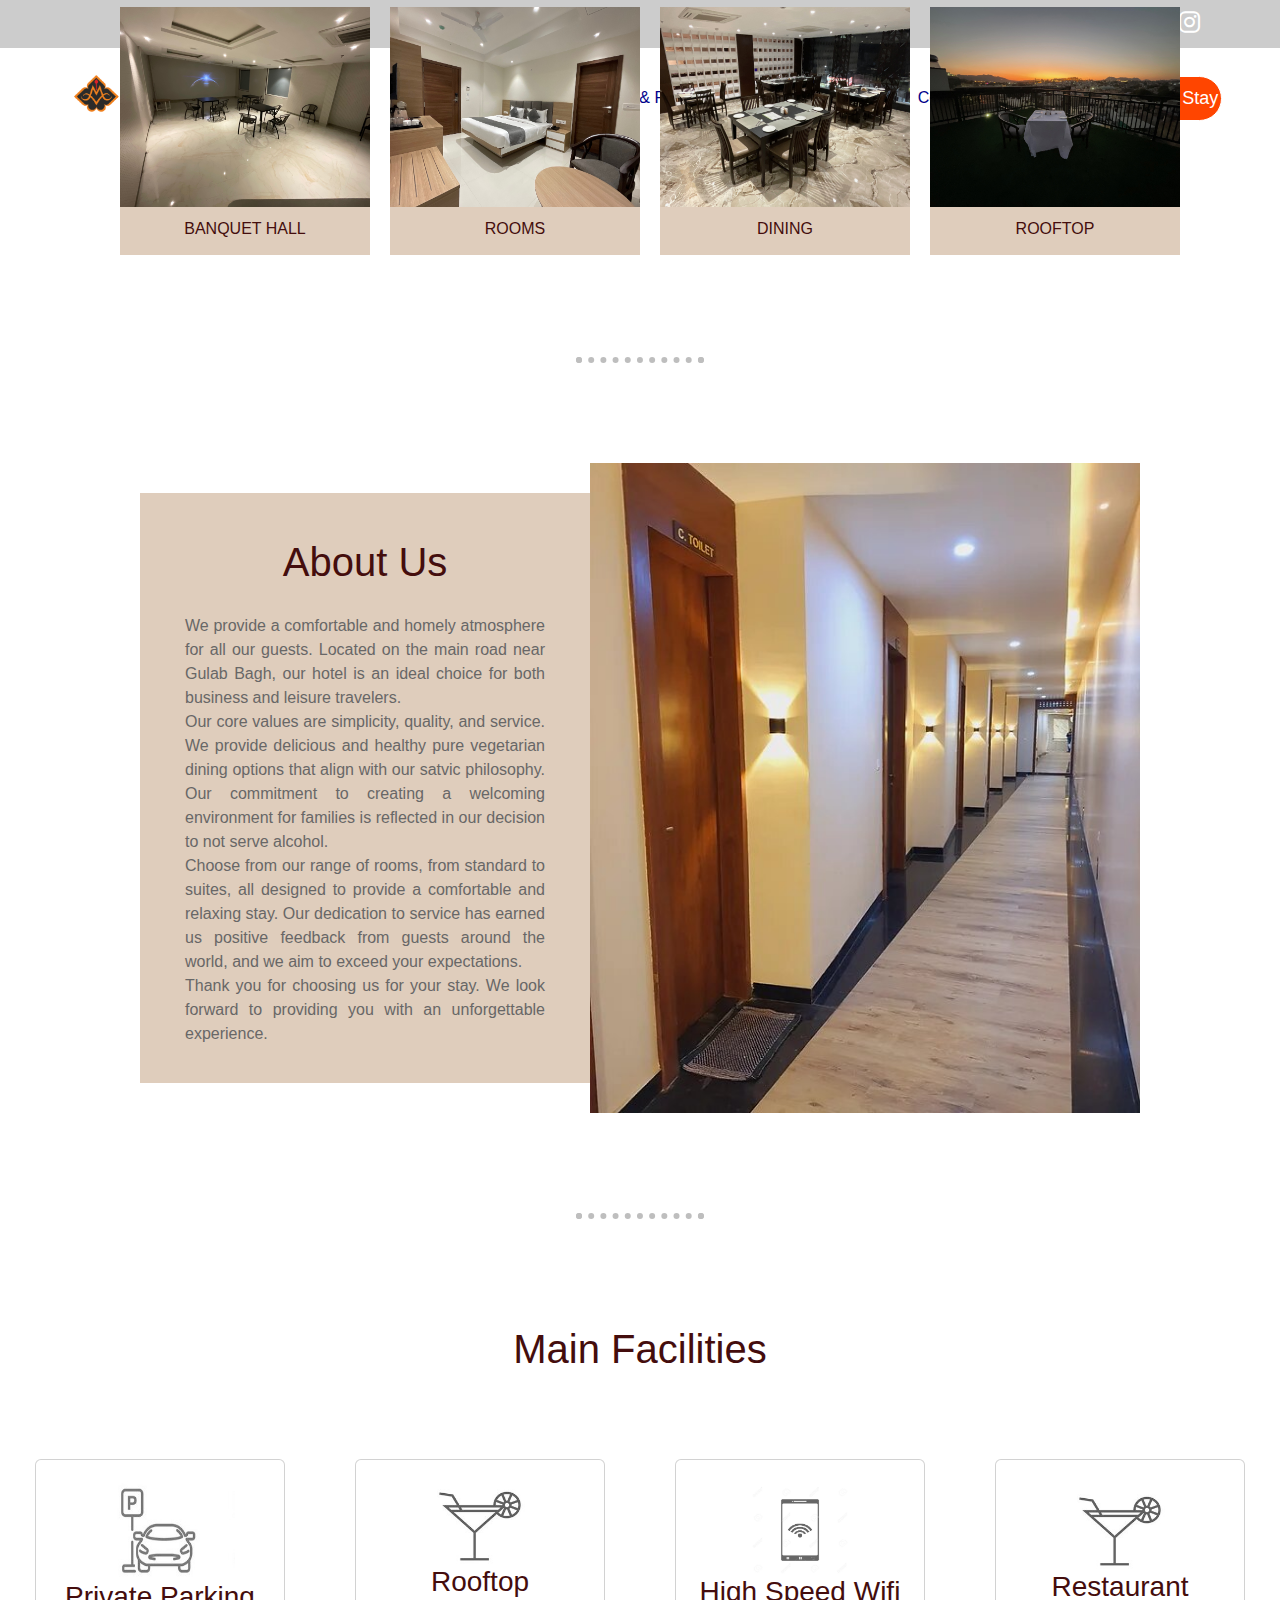
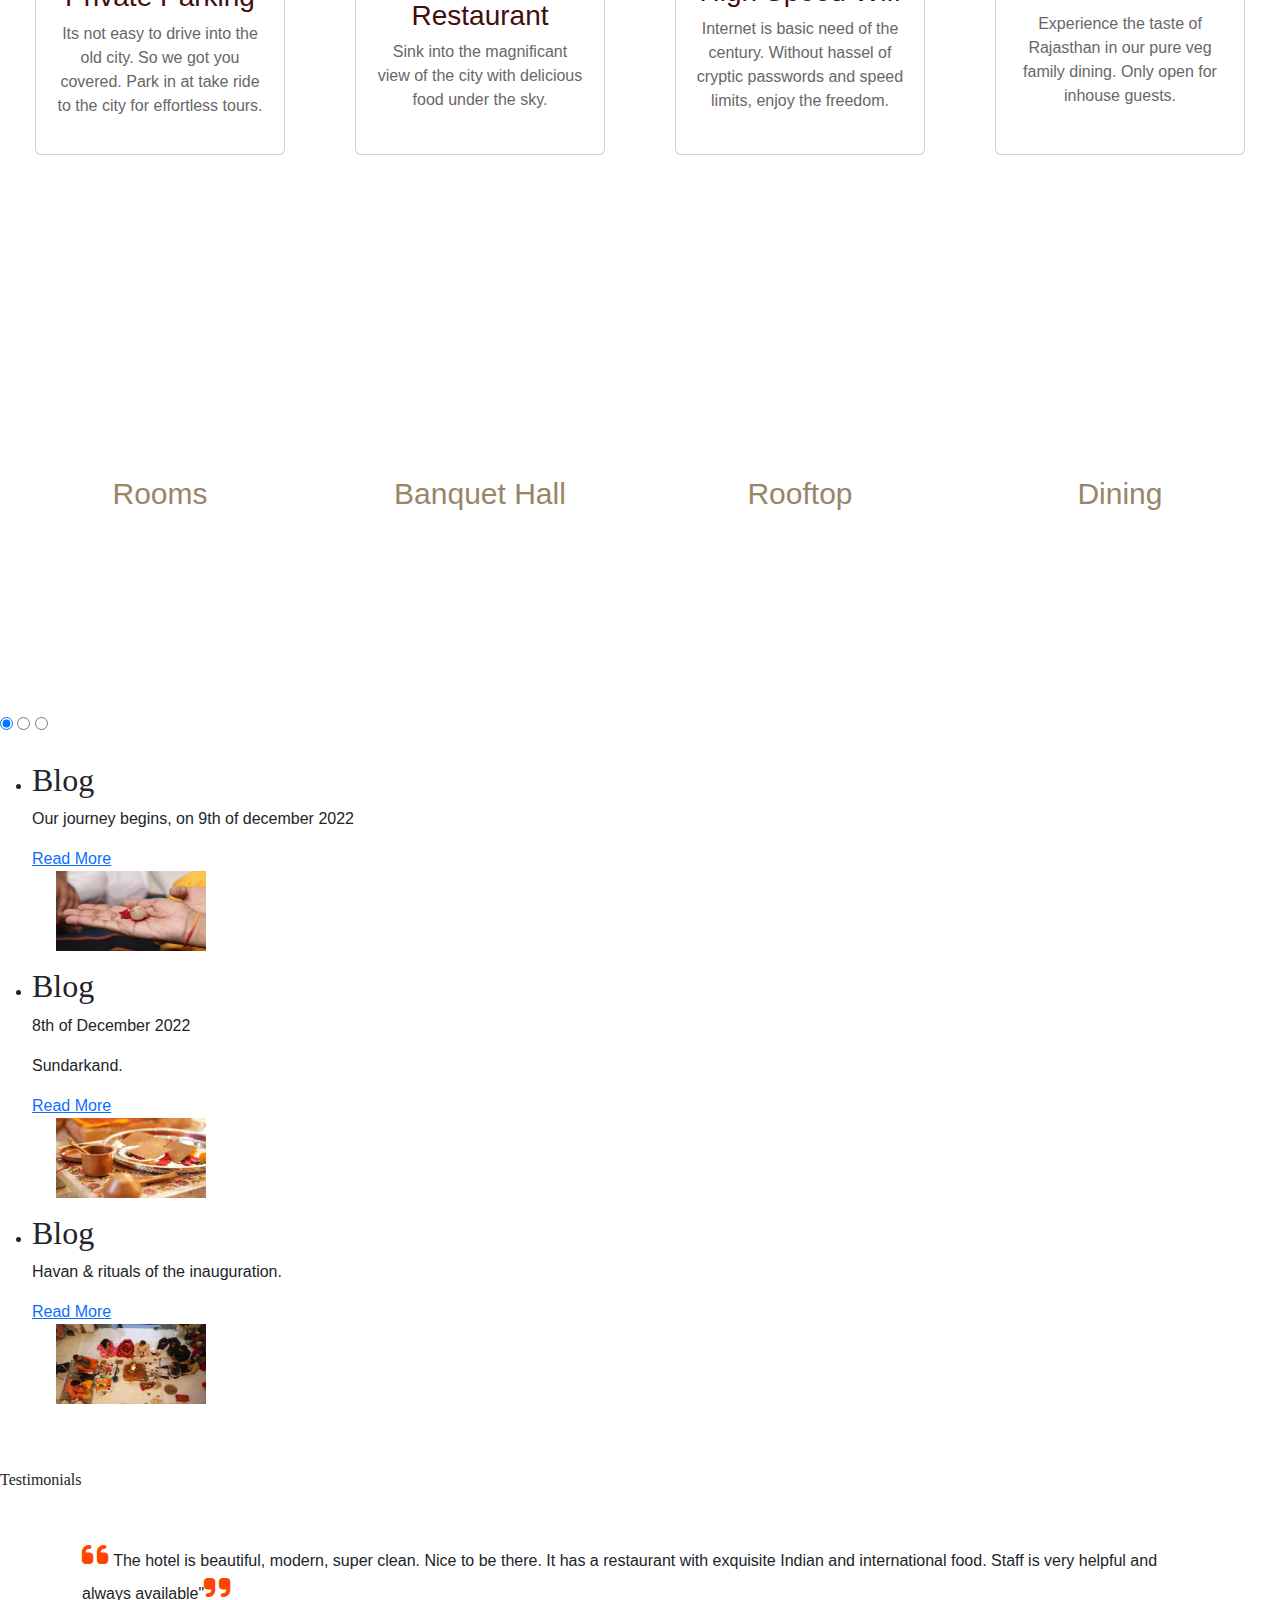
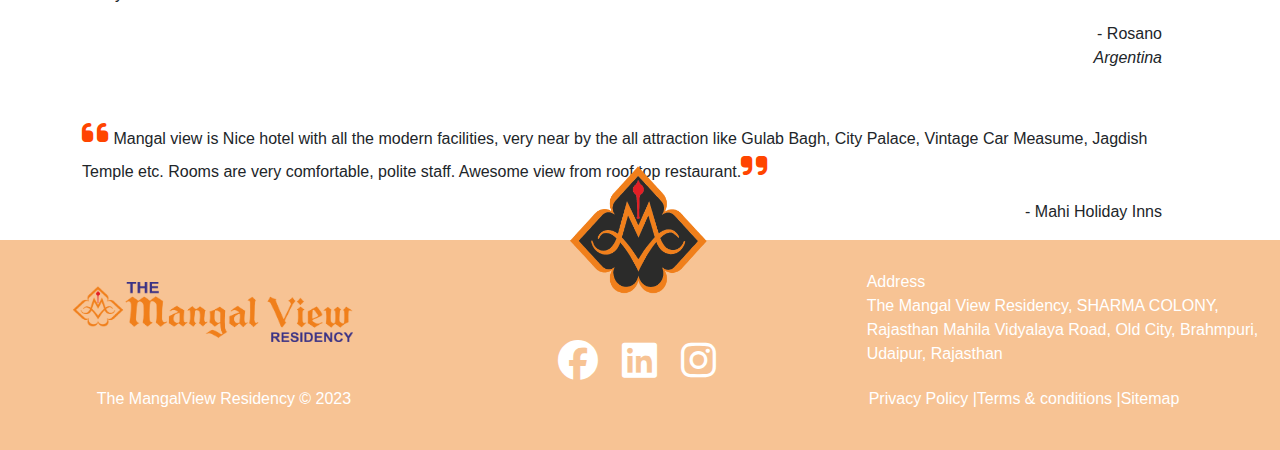
==== commit b8d2e198: "Update index.html" ====
--- a/index.html
+++ b/index.html
@@ -42,7 +42,7 @@
      </video>
   </div>
 
-  <nav class="first-nav">
+  <nav class="first-nav"> 
     <ul>
        <li class="social-icons">
         
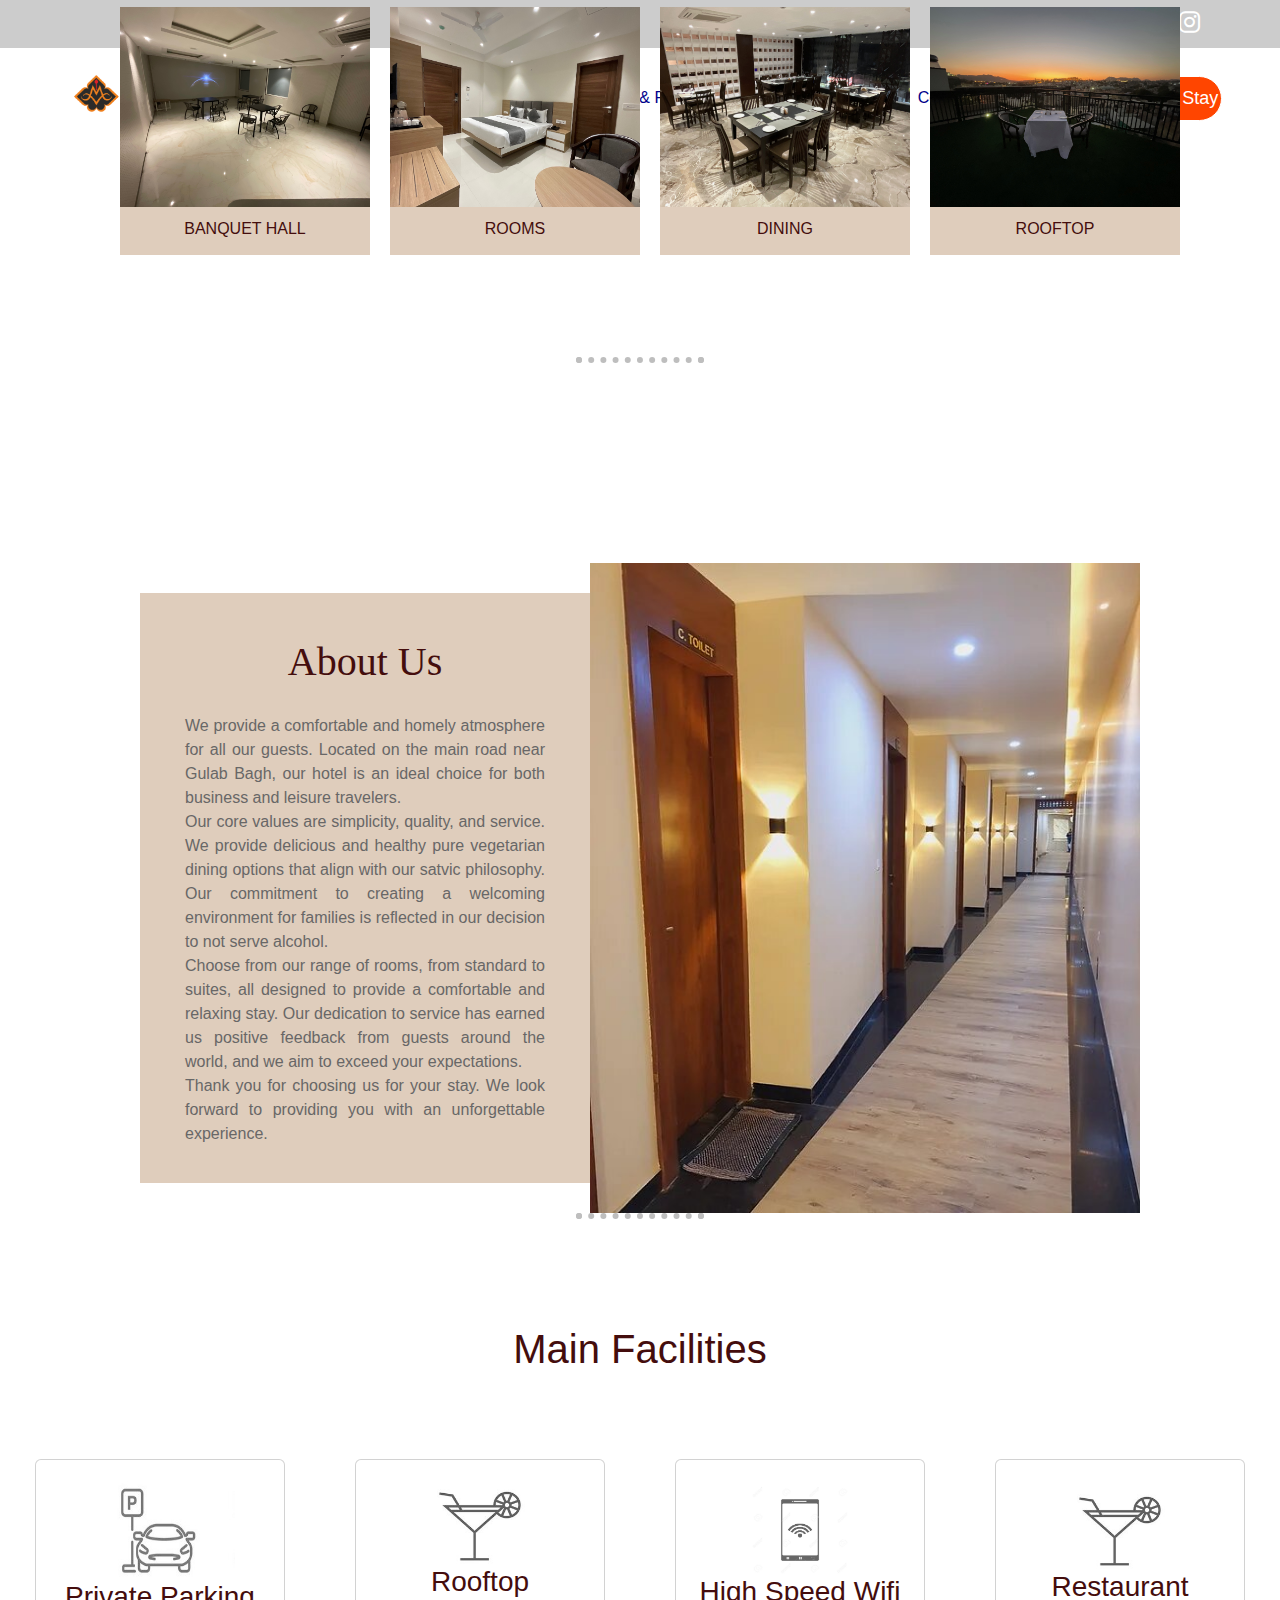
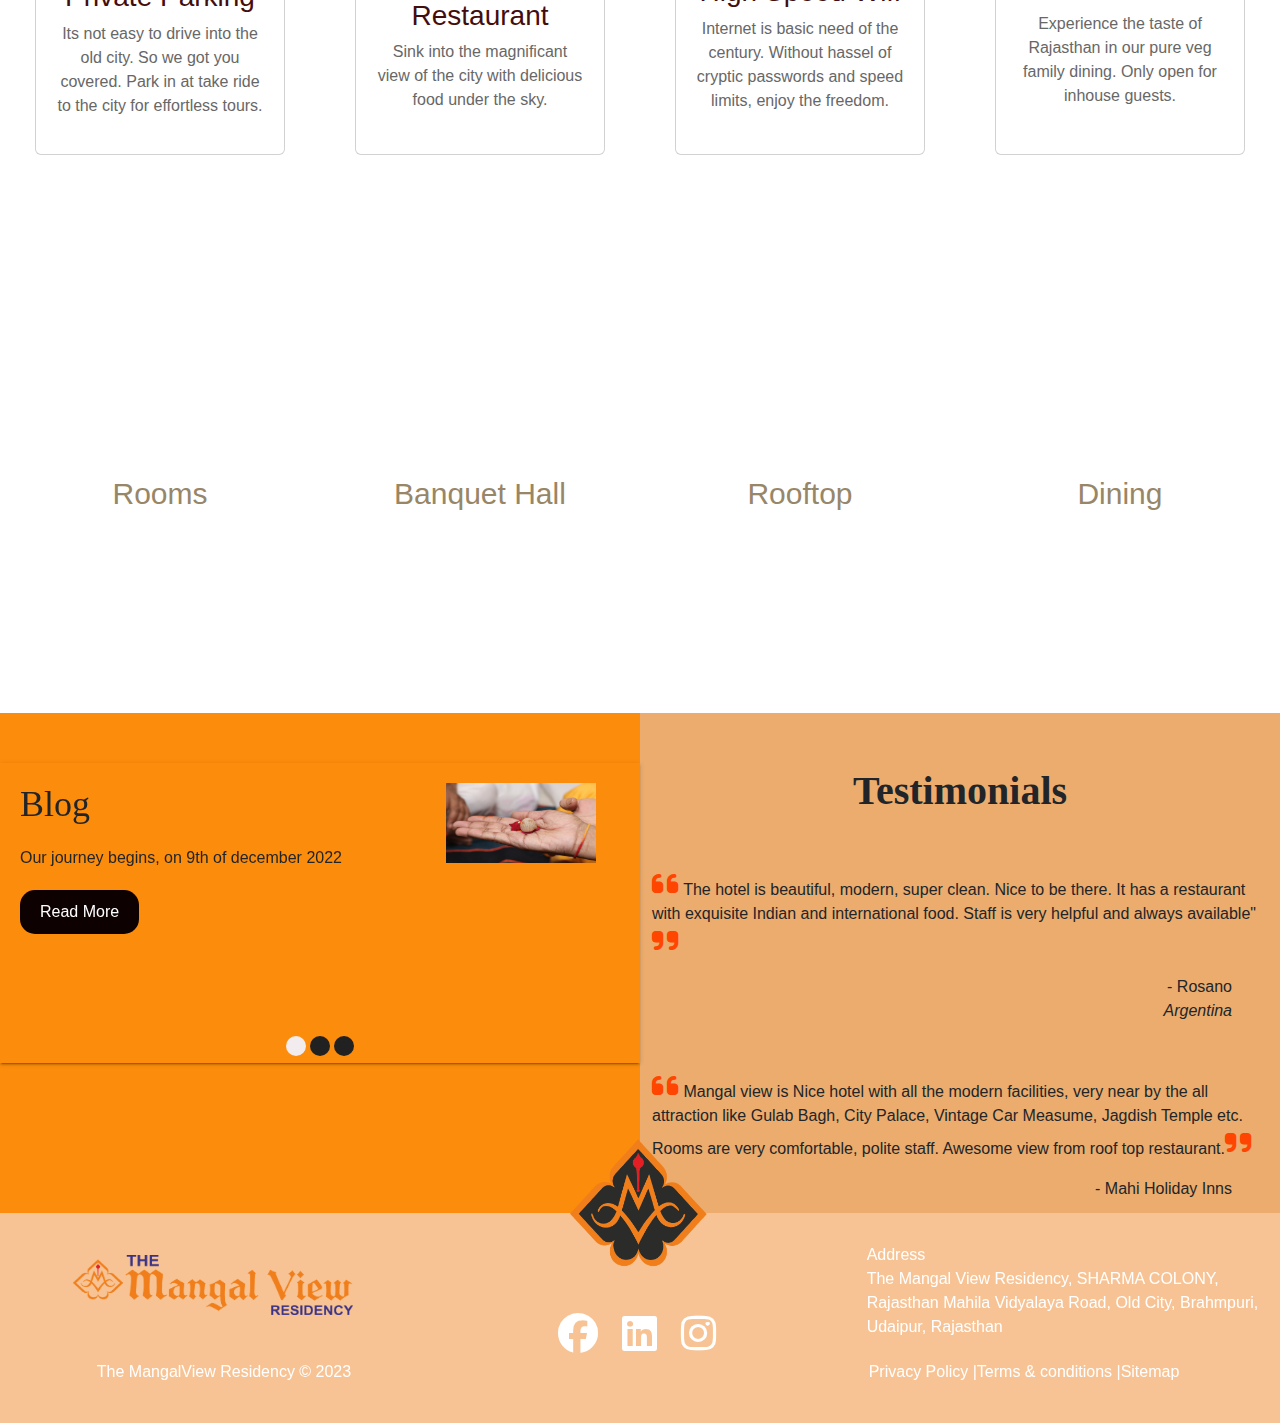
==== commit 550d4e10: "Update index.html" ====
--- a/index.html
+++ b/index.html
@@ -18,6 +18,7 @@
     <script src="https://ajax.googleapis.com/ajax/libs/jquery/3.6.3/jquery.min.js"></script>
     <!-- css links -->
     <link rel="stylesheet" href="static/css/style.css">
+    <link rel="stylesheet" href="static/css/blog.css">
     
     <!-- icons cdn link -->
     <link rel="stylesheet" href="https://cdnjs.cloudflare.com/ajax/libs/font-awesome/6.3.0/css/all.min.css">
--- a/static/css/style.css
+++ b/static/css/style.css
@@ -884,7 +884,140 @@
 
 
 
-
-
-
-
+/* --------------------------------------- */
+  /* our story css start */
+  /* -------------------------------------- */
+
+  *{
+    margin: 0;
+    padding: 0;
+    font-family: "Open Sans",sans-serif;
+    box-sizing: border-box;
+  }
+  
+  body{
+    min-height: auto;
+    display: block;
+    /* align-items: center; */
+    /* justify-content: center; */
+    /* background-color: #f1f1f1; */
+  }
+  
+  .about-section{
+    background: url(static/images/HOTEL LOGO-min.jpeg) no-repeat left;
+    background-size: 55%;
+    /* background-color: #fdfdfd; */
+    /* overflow: hidden; */
+    height: 650px;
+    padding-top:100px;
+    /* border: solid black 1px; */
+    box-sizing: border-box;
+  }
+  
+  .inner-container{
+    width: 55%;
+     height:650px; 
+    float: right;
+    /* border: solid black 1px; */
+    background-color: #fdfdfd;
+    padding: 100px;
+    /* border-left: none; */
+  box-shadow: rgba(14, 30, 37, 0.8) 2px 2px 1px 2px;
+  
+  }
+  .inner-container h1{
+    margin-bottom: 80px;
+    font-size: 100px;
+    font-weight: 1000;
+  }
+  
+  .text{
+    font-size: 12px;
+    color: #545454;
+    line-height: 30px;
+    /* text-align: justify; */
+    margin-bottom: 40px;
+    margin-top: -90px;
+    text-align: left;
+    
+    /* font-family: 'Tangerine', serif; */
+    /* font-family: 'Dancing Script',serif; */
+    
+  }
+  h1{
+  color: black;
+   font-family: 'Amita',serif;
+   font-size: 22px;
+  /* text-shadow: 0 0 3px orange, 0 0 5px orange; */
+  
+  }
+  
+  .skills{
+    display: flex;
+    justify-content: space-between;
+    font-weight: 700;
+    font-size: 13px;
+  }
+  
+  @media screen and (max-width:1200px){
+    .inner-container{
+        padding: 80px;
+    }
+  }
+  
+  @media screen and (max-width:1000px){
+    .about-section{
+        background-size: 100%;
+        padding: 100px 40px;
+    }
+    .inner-container{
+        width: 100%;
+    }
+  }
+  
+  @media screen and (max-width:600px){
+    .about-section{
+        padding: 0;
+    }
+    .inner-container{
+        padding: 60px;
+    }
+  
+  }
+  span{
+  cursor: pointer;
+  font-size: 16px;
+  text-align: center;
+  padding: 10px;
+  width: 500px;
+  }
+  span:hover{
+  background-image: linear-gradient(to right top, #f85370, #f35470, #ee5570, #e8556f, #e3566f);
+  color: #fff;
+  border-radius: 20px;
+  transition: 0.5s;
+  
+  }
+  .active{
+  background-image: linear-gradient(to right top, #f85370, #f35470, #ee5570, #e8556f, #e3566f);
+  color: #fff;
+  border-radius: 20px;
+  
+  
+  }
+  
+  .ourstory{
+    margin-top: -100px;
+    /* margin-right: 100px;  */
+    padding-bottom: 30px;
+    text-align: center;
+    padding-top: 10px;
+  }
+
+
+
+
+
+
+
+
--- a/static/css/blog.css
+++ b/static/css/blog.css
@@ -0,0 +1,235 @@
+.slider {
+  font-size: 16px;
+  font-family: Roboto, sans-serif;
+  position: relative;
+  width: 100%;
+  height: 300px;
+  margin: 50px auto;
+  box-shadow: 0 2px 2px 0 rgba(0, 0, 0, 0.14), 0 1px 5px 0 rgba(0, 0, 0, 0.12),
+    0 3px 1px -2px rgba(0, 0, 0, 0.2);
+  overflow: hidden;
+}
+
+.slider-controls {
+  position: absolute;
+  bottom: 0px;
+  left: 50%;
+  width: 200px;
+  text-align: center;
+  transform: translatex(-50%);
+  z-index: 1000;
+
+  list-style: none;
+  text-align: center;
+}
+
+.slider input[type="radio"] {
+  position: absolute;
+  top: 0;
+  left: 0;
+  opacity: 0;
+  width: 0;
+  height: 0;
+}
+
+.slider-controls label {
+  display: inline-block;
+  border: none;
+  height: 20px;
+  width: 20px;
+  border-radius: 50%;
+  cursor: pointer;
+  background-color: #212121;
+  transition: background-color 0.2s linear;
+}
+
+#btn-1:checked ~ .slider-controls label[for="btn-1"] {
+  background-color: #f3ecee;
+}
+
+#btn-2:checked ~ .slider-controls label[for="btn-2"] {
+  background-color: #f3ecee;
+}
+
+#btn-3:checked ~ .slider-controls label[for="btn-3"] {
+  background-color: #f3ecee;
+}
+
+/* SLIDES */
+
+.slides {
+  list-style: none;
+  padding: 0;
+  margin: 0;
+  height: 100%;
+}
+
+.slide {
+  position: absolute;
+  top: 0;
+  left: 0;
+
+  display: flex;
+  justify-content: space-between;
+  padding: 20px;
+  width: 100%;
+  height: 100%;
+
+  opacity: 0;
+  transform: translatex(-100%);
+  transition: transform 250ms linear;
+}
+
+.slide-content {
+  width: 400px;
+}
+
+.slide-title {
+  margin-bottom: 20px;
+  font-size: 36px;
+}
+
+.slide-text {
+  margin-bottom: 20px;
+}
+
+.slide-link {
+  display: inline-block;
+  padding: 10px 20px;
+  color: white;
+  border-radius: 15px;
+  text-decoration: none;
+  background-color: #0e0101;
+}
+
+.slide-image img {
+  max-width: 100%;
+}
+
+/* Slide animations */
+#btn-1:checked ~ .slides .slide:nth-child(1) {
+  transform: translatex(0);
+  opacity: 1;
+}
+
+#btn-2:checked ~ .slides .slide:nth-child(2) {
+  transform: translatex(0);
+  opacity: 1;
+}
+
+#btn-3:checked ~ .slides .slide:nth-child(3) {
+  transform: translatex(0);
+  opacity: 1;
+}
+
+#btn-1:not(:checked) ~ .slides .slide:nth-child(1) {
+  animation-name: swap-out;
+  animation-duration: 300ms;
+  animation-timing-function: linear;
+}
+
+#btn-2:not(:checked) ~ .slides .slide:nth-child(2) {
+  animation-name: swap-out;
+  animation-duration: 300ms;
+  animation-timing-function: linear;
+}
+
+#btn-3:not(:checked) ~ .slides .slide:nth-child(3) {
+  animation-name: swap-out;
+  animation-duration: 300ms;
+  animation-timing-function: linear;
+}
+
+@keyframes swap-out {
+  0% {
+    transform: translatex(0);
+    opacity: 1;
+  }
+
+  50% {
+    transform: translatex(50%);
+    opacity: 0;
+  }
+
+  100% {
+    transform: translatex(100%);
+  }
+}
+
+
+
+
+    
+/* main section */
+.testimonial_slider_section_row{
+display: flex;
+justify-content: space-around;
+width: 100%;
+height: auto;
+}
+.leftdiv_testimonial_section{
+    width: 50%;
+    height: 500px;
+    background-color:rgba(252, 139, 9, 0.993);
+}
+.rightdiv_tes_sec{
+    width: 50%;
+    height: 500px;
+    background-color: rgb(235, 172, 109);
+    
+
+}
+
+.testimonials{
+    font-size: 40px;
+    font-weight: bold;
+    text-align: center;
+    
+}
+
+.rounding{
+    border-radius: 40%;
+    margin-left: 260px;
+    padding-top: 20px;
+    margin-top: 40px;
+}
+/* css */
+.paragraph
+{
+  box-sizing: border-box;
+}
+/* Media query */
+@media screen and (max-width: 600px) {
+.hero{
+display: flex;
+justify-content: space-around;
+width: 100%;
+height: auto;
+}
+.leftdiv{
+    width: 100%;
+    height: auto;
+    background-color:rgba(252, 139, 9, 0.993);
+}
+.rightdiv{
+    width: 100%;
+    height: auto;
+    background-color: rgb(235, 172, 109);   
+
+}
+
+.testimonials{
+    font-size: 40px;
+    font-weight: bold;
+    text-align: center;
+    
+}
+    
+
+.rounding{
+    border-radius: 40%;
+    margin-left: 260px;
+    padding-top: 20px;
+    margin-top: 40px;
+}
+}
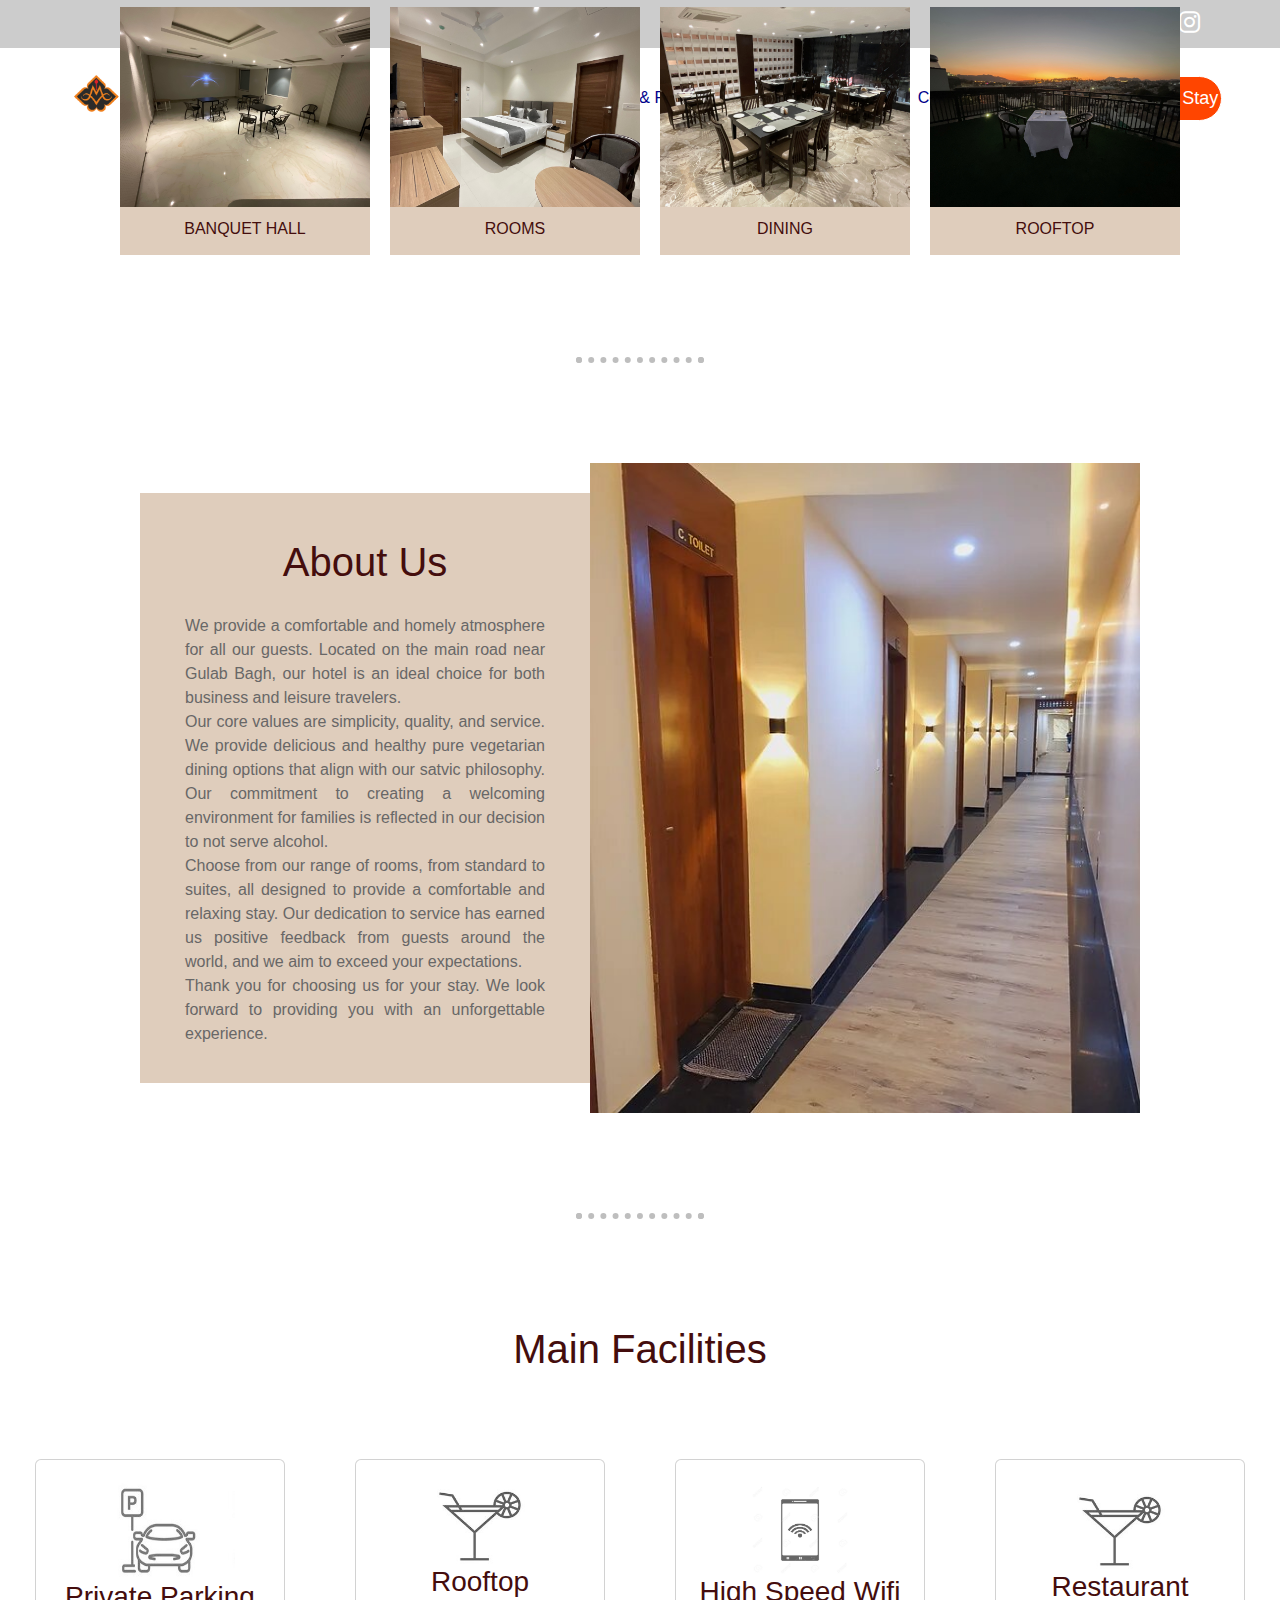
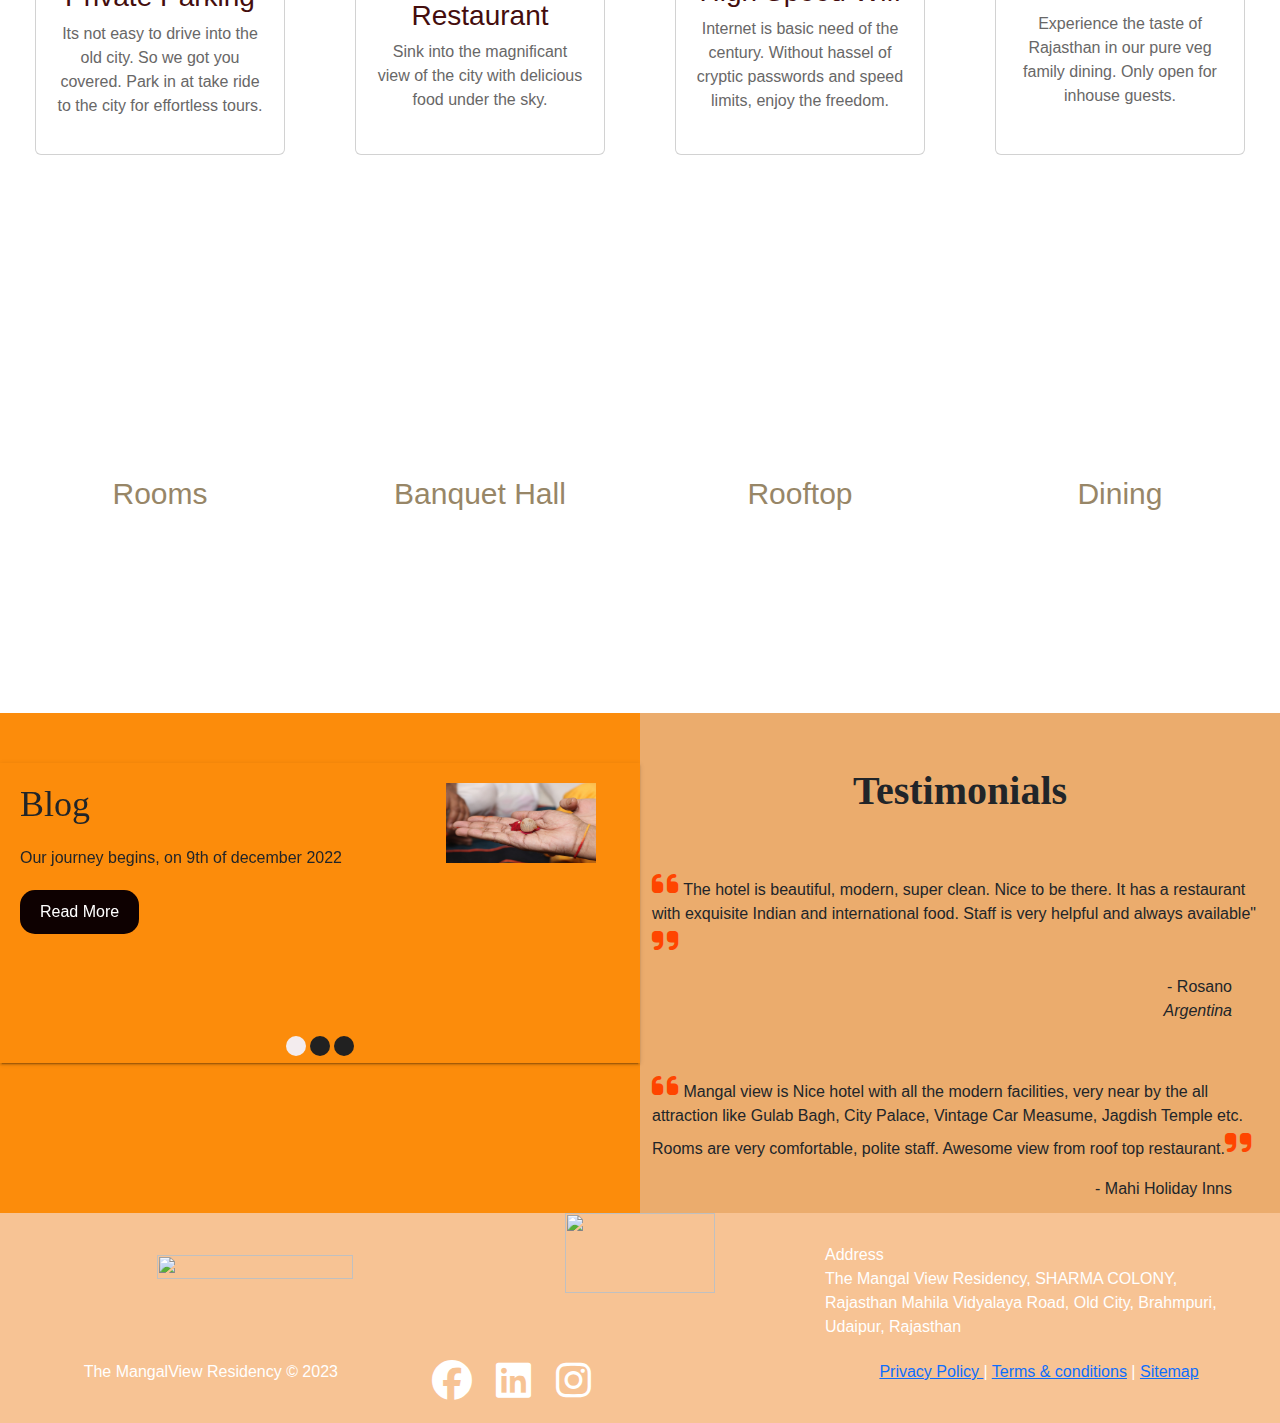
==== commit 58b86db8: "Update index.html" ====
--- a/index.html
+++ b/index.html
@@ -318,24 +318,12 @@
 <div class="footer_section">
    <div class="firstrow_footer">
    <div class="logo-sec-footer">
-    <img src="static/images/mangalViewLogo-transparent.png" alt="">
+    <img src="TheManglaView/static/images/logo transparent.png" alt="">
   </div>
 <!--  -->
-<div class="footer_center_div1">
-  <div class="center_logo_div1"> 
-    <img src="static/images/logo-crop-image.png" alt="">
-  </div>
-
-  <div class="footer_icons_div1">
-    <ul class="footer_icon_ul1">
-      <li class="footer_icon_list1">  
-       <a href="#"><i class="fab fa-facebook" id="footer_icons"></i></a>
-       <a href="#"><i class="fab fa-linkedin"id="footer_icons"></i></a>
-       <a href="#"><i class="fab fa-instagram"id="footer_icons"></i></a>
-     </li>
-   </ul>
-</div>
-</div>
+  <div class="center_logo_div1_first_row"> 
+    <img src="TheManglaView/static/images/logo-crop-image.png" alt="">
+  </div>
 
   <div class="blog_sec">
    <p1>Address </p1> 
@@ -348,13 +336,21 @@
   <div class="copyright_div">
     <p>The MangalView Residency © 2023 </p>
   </div>
+
+<div class="footer_icons_div1">
+<p>
+  <a href="#"><i class="fab fa-facebook" id="footer_icons"></i></a>
+  <a href="#"><i class="fab fa-linkedin"id="footer_icons"></i></a>
+  <a href="#"><i class="fab fa-instagram"id="footer_icons"></i></a>
+</p>
+
+  </div>
   <div class="right_side_div">
-   <p>Privacy Policy |</p>
-   <p>Terms & conditions |</p>
-   <p>Sitemap</p>   
+   <p> <a href="#">   Privacy Policy </a>|
+    <a href="#"> Terms & conditions</a> |
+   <a href="#"> Sitemap </a> </p>   
 </div>
 </div>
 </div> 
-
 </body>
 </html>
--- a/static/css/style.css
+++ b/static/css/style.css
@@ -884,140 +884,10 @@
 
 
 
-/* --------------------------------------- */
-  /* our story css start */
-  /* -------------------------------------- */
-
-  *{
-    margin: 0;
-    padding: 0;
-    font-family: "Open Sans",sans-serif;
-    box-sizing: border-box;
-  }
-  
-  body{
-    min-height: auto;
-    display: block;
-    /* align-items: center; */
-    /* justify-content: center; */
-    /* background-color: #f1f1f1; */
-  }
-  
-  .about-section{
-    background: url(static/images/HOTEL LOGO-min.jpeg) no-repeat left;
-    background-size: 55%;
-    /* background-color: #fdfdfd; */
-    /* overflow: hidden; */
-    height: 650px;
-    padding-top:100px;
-    /* border: solid black 1px; */
-    box-sizing: border-box;
-  }
-  
-  .inner-container{
-    width: 55%;
-     height:650px; 
-    float: right;
-    /* border: solid black 1px; */
-    background-color: #fdfdfd;
-    padding: 100px;
-    /* border-left: none; */
-  box-shadow: rgba(14, 30, 37, 0.8) 2px 2px 1px 2px;
-  
-  }
-  .inner-container h1{
-    margin-bottom: 80px;
-    font-size: 100px;
-    font-weight: 1000;
-  }
-  
-  .text{
-    font-size: 12px;
-    color: #545454;
-    line-height: 30px;
-    /* text-align: justify; */
-    margin-bottom: 40px;
-    margin-top: -90px;
-    text-align: left;
-    
-    /* font-family: 'Tangerine', serif; */
-    /* font-family: 'Dancing Script',serif; */
-    
-  }
-  h1{
-  color: black;
-   font-family: 'Amita',serif;
-   font-size: 22px;
-  /* text-shadow: 0 0 3px orange, 0 0 5px orange; */
-  
-  }
-  
-  .skills{
-    display: flex;
-    justify-content: space-between;
-    font-weight: 700;
-    font-size: 13px;
-  }
-  
-  @media screen and (max-width:1200px){
-    .inner-container{
-        padding: 80px;
-    }
-  }
-  
-  @media screen and (max-width:1000px){
-    .about-section{
-        background-size: 100%;
-        padding: 100px 40px;
-    }
-    .inner-container{
-        width: 100%;
-    }
-  }
-  
-  @media screen and (max-width:600px){
-    .about-section{
-        padding: 0;
-    }
-    .inner-container{
-        padding: 60px;
-    }
-  
-  }
-  span{
-  cursor: pointer;
-  font-size: 16px;
-  text-align: center;
-  padding: 10px;
-  width: 500px;
-  }
-  span:hover{
-  background-image: linear-gradient(to right top, #f85370, #f35470, #ee5570, #e8556f, #e3566f);
-  color: #fff;
-  border-radius: 20px;
-  transition: 0.5s;
-  
-  }
-  .active{
-  background-image: linear-gradient(to right top, #f85370, #f35470, #ee5570, #e8556f, #e3566f);
-  color: #fff;
-  border-radius: 20px;
-  
-  
-  }
-  
-  .ourstory{
-    margin-top: -100px;
-    /* margin-right: 100px;  */
-    padding-bottom: 30px;
-    text-align: center;
-    padding-top: 10px;
-  }
-
-
-
-
-
-
-
-
+
+
+
+
+
+
+
